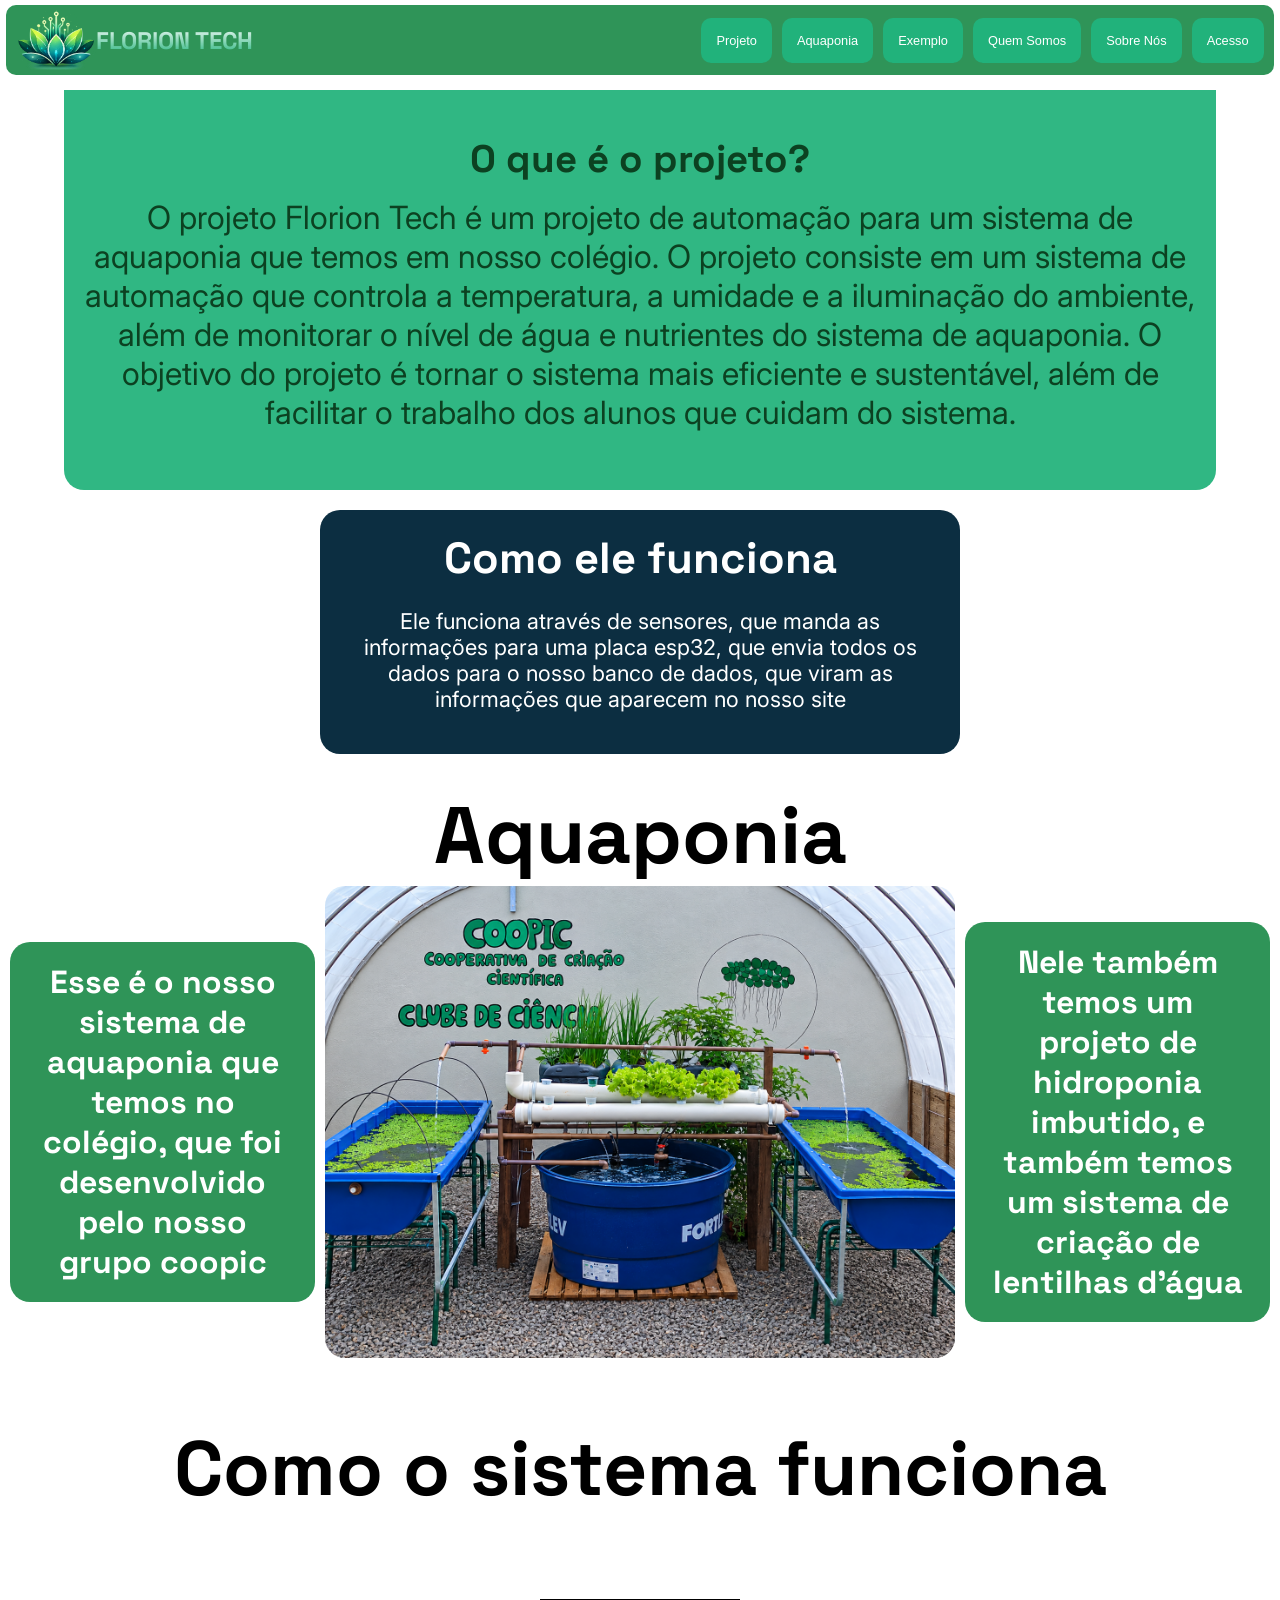
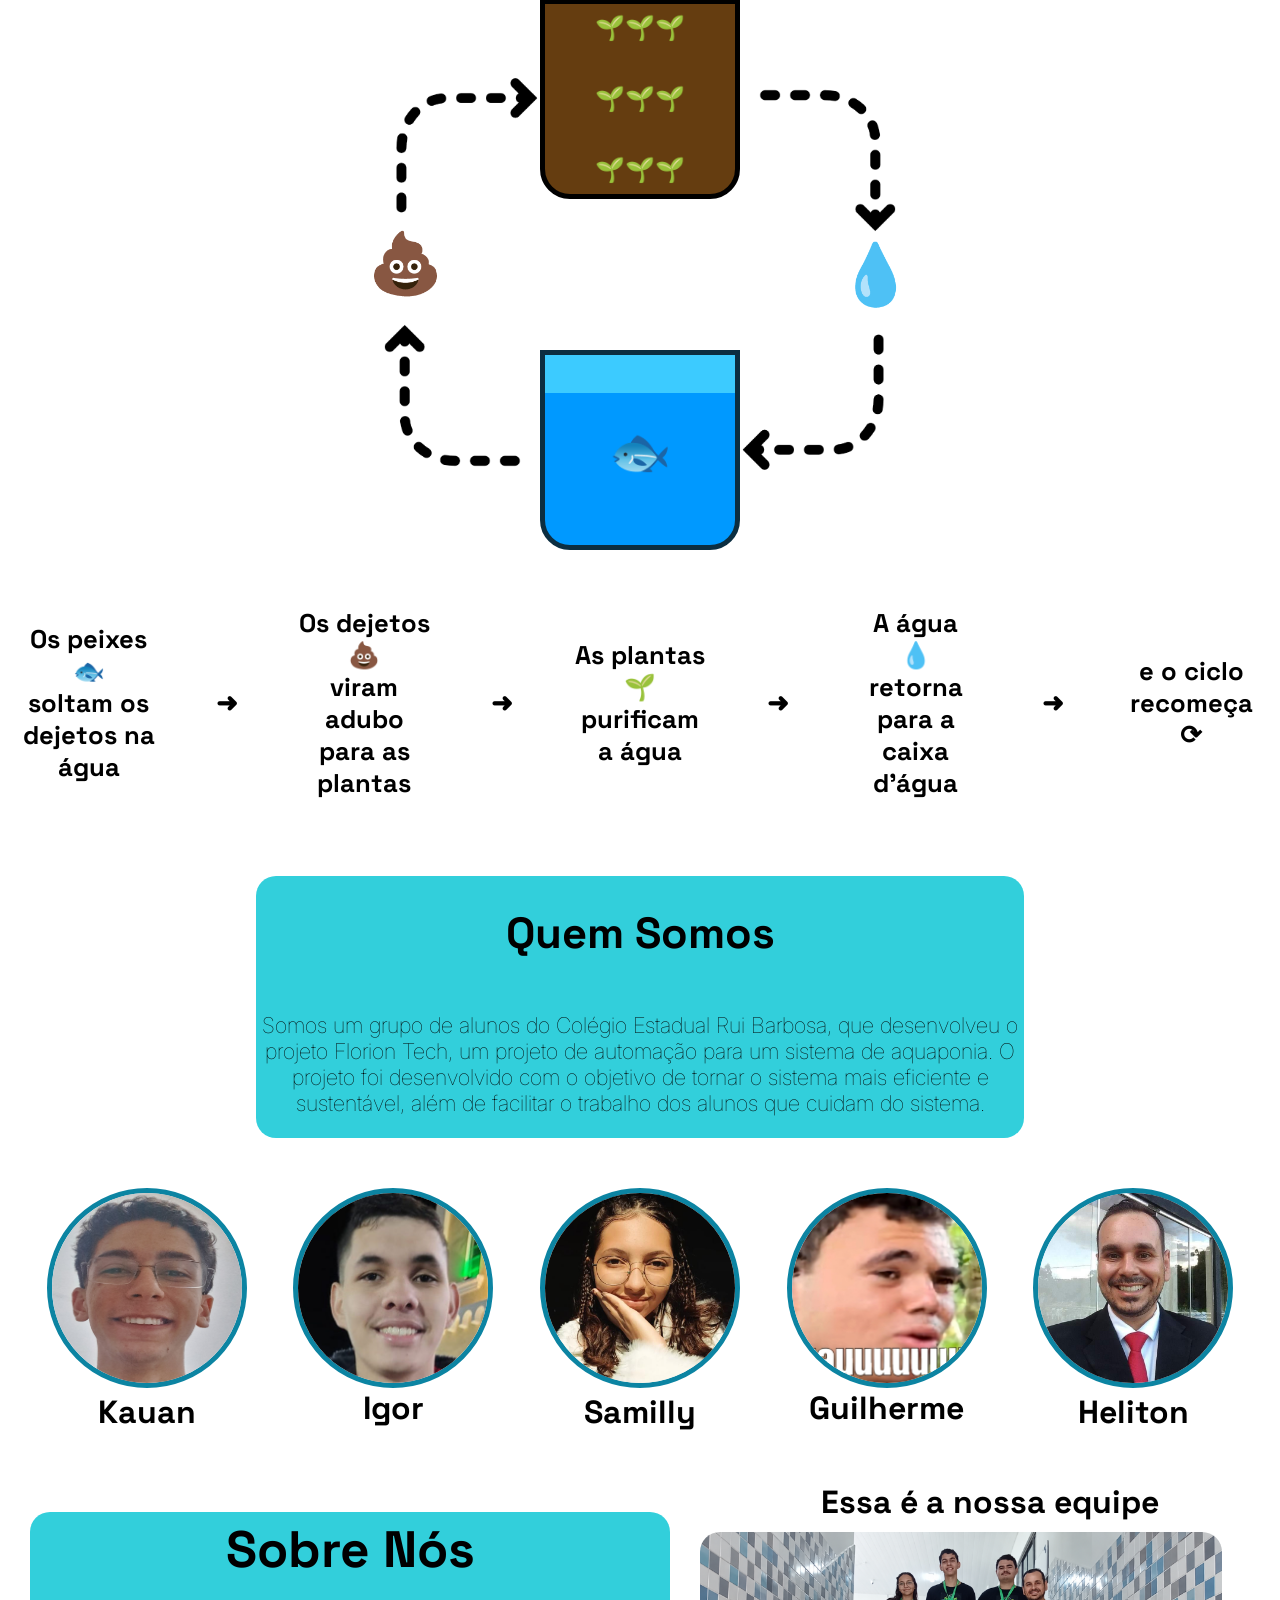
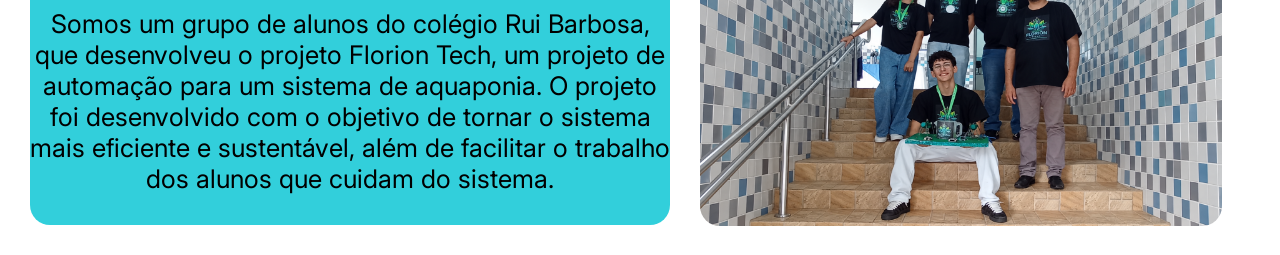
==== index.html @ f73a9b63 "EU VOU FICAR LOUCO" ====
<!DOCTYPE html>
<html lang="pt-br">

<head>
    <meta charset="UTF-8">
    <meta name="viewport" content="width=device-width, initial-scale=1">
    <title>Florion Tech</title>
    <link rel="stylesheet" href="style.css">
    <script src="script.js" defer></script>
</head>

<body>

    <nav>
        <div class="logo">
            <img src="imagens/Florion logo.png" alt="logo">
            <h1>FLORION TECH</h1>
        </div>
        <div class="buttons">
            <a href="#projeto"><button>Projeto</button></a>
            <a href="#aqua"><button>Aquaponia</button></a>
            <a href="#exemplo"><button>Exemplo</button></a>
            <a href="#quem-somos"><button>Quem Somos</button></a>
            <a href="#sobre-nos"><button>Sobre Nós</button></a>
            <a href="acesso.html"><button>Acesso</button></a>
        </div>

        <details class="menu-dropdown">
  <summary>Menu</summary>

  <div class="menu-opcoes">
    <a href="#projeto">Projeto</a>
    <a href="#aqua">Aquaponia</a>
    <a href="#exemplo">Exemplo</a>
    <a href="#quem-somos">Quem Somos</a>
    <a href="#sobre-nos">Sobre Nós</a>
    <a href="acesso.html">Acesso</a>
  </div>
</details>
    </nav>

    <main>
        <section id="projeto" class="proje">
            <div class="projeto">
                <div class="titulo">
                    <h1>O que é o projeto?</h1>
                </div>
                <p>
                    O projeto Florion Tech é um projeto de automação para um sistema de aquaponia que temos em nosso colégio. O projeto consiste em um sistema de automação que controla a temperatura, a umidade e a iluminação do ambiente, além de monitorar o nível de água e nutrientes do sistema de aquaponia. O objetivo do projeto é tornar o sistema mais eficiente e sustentável, além de facilitar o trabalho dos alunos que cuidam do sistema.
                </p>
            </div>
        </section>

        <div class="Funciona">
            <div class="func">
                <h1>Como ele funciona</h1>
                <p>Ele funciona através de sensores, que manda as informações para uma placa esp32, que envia todos os dados para o nosso banco de dados, que viram as informações que aparecem no nosso site</p>
            </div>
        </div>

        <div id="aqua">
            <div class="aquatitle">
                <h1>Aquaponia</h1>
            </div>
            <div class="aquaphoto">
                <h1>Esse é o nosso sistema de aquaponia que temos no colégio, que foi desenvolvido pelo nosso grupo coopic</h1>
                <img class="aquaponia" src="imagens/aquaponia.png" alt="">
                <h1>Nele também temos um projeto de hidroponia imbutido, e também temos um sistema de criação de lentilhas d'água</h1>
            </div>
        </div>

        <div class="how">
            <h1>Como o sistema funciona</h1>
        </div>
        <section class="exemple">
            
            <div class="seta1">
                <img class="set set1" src="imagens/set1e.png" alt="">
            </div>

            
            <div id="exemplo" class="planta">
                <h1>🌱🌱🌱</h1>
                <h1>🌱🌱🌱</h1>
                <h1>🌱🌱🌱</h1>
            </div>

            <div class="seta2">
                <img class="set set2" src="imagens/set1e.png" alt="">
            </div>
            
            <div class="item coco">💩</div>
            <div class="item">  </div>
            <div class="item agua">💧</div>

            <div class="seta2">
                <img class="set set3" src="imagens/set1e.png" alt="">
            </div>
            
                <div class="tanque">
                    <span>🐟</span>
                </div>
            
            <div class="seta2">
                <img class="set set4" src="imagens/set1e.png" alt="">
            </div>
        </section>

        <div class="description">
            <h1>Os peixes <br> 🐟<br> soltam os dejetos na água </h1>
            <h1 class="seta">➜</h1>
            <h1>Os dejetos <br> 💩 <br> viram adubo para as plantas</h1>
            <h1 class="seta">➜</h1>
            <h1>As plantas <br> 🌱 <br> purificam a água </h1>
            <h1 class="seta">➜</h1>
            <h1>A água <br> 💧 <br> retorna para a caixa d'água </h1>
            <h1 class="seta">➜</h1>
            <h1>e o ciclo recomeça ⟳</h1>
        </div>

        <div id="quem-somos">
            <div class="quem">
                <h1>Quem Somos</h1>
                <p>Somos um grupo de alunos do Colégio Estadual Rui Barbosa, que desenvolveu o projeto Florion Tech, um projeto de automação para um sistema de aquaponia. O projeto foi desenvolvido com o objetivo de tornar o sistema mais eficiente e sustentável, além de facilitar o trabalho dos alunos que cuidam do sistema.</p>
            </div>
        </div>

        
        <div class="nos">
            <div id="kauan" class="kauan">
                <img src="imagens/Kauan.jpeg" alt="Kauan">
                <h1 class="kauan">Kauan</h1>
            </div>
            <dialog id="popupkauan">
        <button id="fecharkauan" class="close" aria-label="Fechar">&times;</button>
        <img class="floatkauan" src="imagens/Kauan.jpeg" alt="Foto ampliada">
        <p>Esse é o Kauan, ele é do 3B Agro, ele ficou responsável pela pequisa, e pelo site</p>
      </dialog>

            <div id="igor" class="igor">
                <img src="imagens/igor.jpeg" alt="Igor">
                <h1>Igor</h1>
            </div>
            <dialog id="popupigor">
        <button id="fecharigor" class="close" aria-label="Fechar">&times;</button>
        <img src="imagens/igor.jpeg" alt="Foto ampliada">
        <p>Esse é o Igor, ele é do 3B Agro, ele ficou responsável pela pesquisa e pela maquete</p>
      </dialog>

            <div id="samilly" class="samilly">
            <img src="imagens/samilly.jpeg" alt="Samilly">
                <h1>Samilly</h1>
            </div>
            <dialog id="popupsamilly">
        <button id="fecharsamilly" class="close" aria-label="Fechar">&times;</button>
        <img src="imagens/samilly.jpeg" alt="Foto ampliada">
        <p>Essa é a Samilly, ela e do 2B Desenvolvimento de sistema, ela ficou responsável pelo banco de dados e pela maquete</p>
         </dialog>

            <div  id="guilherme" class="guilherme">
                <img src="imagens/guilherme.jpeg" alt="Guilherme">
                <h1>Guilherme</h1>
            </div>
            <dialog id="popupguilherme">
        <button id="fecharguilherme" class="close" aria-label="Fechar">&times;</button>
        <img src="imagens/guilherme.jpeg" alt="Foto ampliada">
        <p>Esse é o Guilherme, ele é do 3B Agro ele ficou responsável pelo banco de dados</p>
      </dialog>

            <div id="heliton" class="heliton">
                <img src="imagens/heliton.jpeg" alt="Heliton">
                <h1>Heliton</h1>
            </div>
             <dialog id="popupheliton">
        <button id="fecharheliton" class="close" aria-label="Fechar">&times;</button>
        <img src="imagens/heliton.jpeg" alt="Foto ampliada">
        <p>Esse é o Héliton, ele é o professor responsável, ele nos ajudou a desenvolvero projeto </p>
      </dialog>

        </div>

        <div id="sobre-nos">
            <div class="sobre">
                <h1>Sobre Nós</h1>
                <p>Somos um grupo de alunos do colégio Rui Barbosa, que desenvolveu o projeto Florion Tech, um projeto de automação para um sistema de aquaponia. O projeto foi desenvolvido com o objetivo de tornar o sistema mais eficiente e sustentável, além de facilitar o trabalho dos alunos que cuidam do sistema.</p>
            </div>  
            <div class="equipe">
                <h1>Essa é a nossa equipe</h1>
                <img src="imagens/equipe.png" alt="">
            </div>
        </div>
    </main>
</body>

</html>
---- style.css ----
@import url('https://fonts.googleapis.com/css2?family=Inter:wght@400;500;600;700&family=Space+Grotesk:wght@400;500;600;700&display=swap');

*{
    box-sizing: border-box;
}

html{
    scroll-behavior: smooth;
}

h1, h2, h3, h4, h5, h6 {
  font-family: 'Space Grotesk', sans-serif;
}

p{
    font-family:'Inter', sans-serif;
}

body {
    margin: 0;
    background-color: #ffffff;
    display: flex;
    justify-content: center;
    height: auto;
}

@media (max-width:2000px){
    html{
    }

    .nav{
        position: fixed;
    }

    .buttons{
        display: flex;
    }

    #dropdown{
        display: none;
    }

    body{
        width:100%;
    }

    section{
        width: 100%;
    }

    nav{
        width: 99%;
        justify-content: space-between;
    }

    .titulo h1{
        font-size: clamp(1vw, 3vw, 5vw);
        margin: 0;
    }

    .projeto{
        width: 90%;
    }

    .projeto p{
    max-width: 100%;
    font-size: 200%;
    margin: 15px;
    }

    .func{
        width: 50%;
        font-size: clamp(1vw, 1.7vw, 4vw);
    }

    .how h1{
        font-size: clamp(1vw, 6vw, 8vw);
    }

.aquaphoto {
    display: flex;
    flex-direction: row;
    flex-wrap: nowrap;
    width: calc(100% - 20px);
    gap: 10px;
    align-items: center;
}

.aquaphoto h1 {
    flex: 1 1 0;
    width: auto;
    margin: 0;
    padding: 10px;
    font-size: clamp(1vw, 2.5vw, 3vw);
    overflow-wrap: anywhere;
}

.aquaphoto img {
    flex: 0 1 50%;
    min-width: 0;
    width: 50%;
    height: auto;
}

    .exemple{
    grid-template-columns: auto auto auto;
    }

    .quem{
        width: 60%;
    }

    .sobre{
        max-width: 50%;
    }
}

.menu-dropdown {
  display: none;
  position: relative;
  margin-right: 10px;
}

.menu-dropdown summary {
  list-style: none;
  cursor: pointer;
  background:#0d5329;
  padding: 10px 15px;
  border-radius: 20px;
  color: #ffff;
  font-size: clamp(1vw, 5vw, 6vw);
  font-family: 'Space Grotesk', sans-serif;
}

.menu-dropdown summary::after{
    content: "▾";
    display: inline-block;
    margin-left: 8px;
    transition: .2s;
}

.menu-dropdown[open] summary::after{
    transform: rotate(180deg);
}

.menu-opcoes {
  position: absolute;
  top: calc(100% + 4px);
  right: 0;
  width: 160px;
  background: #1a9851;
  border-radius: 10px;
  box-shadow: 0 4px 12px #0003;
  overflow: hidden;
  z-index: 10;
}

.menu-opcoes a {
  display: block;
  padding: 12px;
  color: #ffff;
  text-decoration: none;
  border: 1px solid #0003;
  font-size: clamp(1vw, 5vw, 6vw);
}

.menu-opcoes a[open]{
    background-color: #0c4121;
}

.menu-opcoes a:hover {
  background: #136f3b;
}

@media (max-width: 475px) {
  .menu-dropdown {
    display: block;
  }
}

@media (max-width: 475px){
    html{
        width: 100%;
    }

    nav{
        width: 90%;
        justify-content: space-between;
    }

    .buttons{
        display: none;
    }

    #dropdown{
        display: block;
        padding: 10px;
        border-radius: 20px;
    }

    .titulo{
    font-size: clamp(1vw, 5vw, 5vw);
    }

    .projeto h1{
        width: 100%;
        font-size: clamp(1vw, 10vw, 10vw) ;
    }

    .projeto p{
    max-width: 100%;
    font-size: clamp(1vw, 6vw, 8vw);
    margin: 20px;
    margin-top: 20px;
    }

    .func{
    width: 70%;
    }

    .func h1{
        font-size:clamp(1vw, 7vw, 7vw) ;
    }

    .func p{
    font-size: clamp(1vw, 5vw, 8vw);
}

.aquaphoto {
    display: flex;
    flex-wrap: nowrap;
    flex-direction: column;
    align-items: center;
    gap: 10px;
    margin-top: 20px;
}

.aquaphoto img {
    flex: 0 1 60%;
    width: 90%;
    height: auto;
}

    .aquaphoto h1{
        margin: 10px;
        font-size: clamp(.85vw, 4vw, 4vw) ;
    }

    .how{
    font-size: clamp(1vw, 6vw, 6vw);
    }

    .exemple{
        display: grid;
    }

    .description h1{
        font-size: clamp(1vw, 3vw, 6vw) ;
    }

    .quem{
        width: 80%;
    }

    .quem h1{
    font-size: clamp(1vw, 9vw, 10vw);
    margin: 0;
}

    .quem p{
    font-size: clamp(1vw, 6vw, 6vw);
    margin: 10px;
    }

    .sobre{
        max-width: none;
    }

    .sobre h1{
        font-size: clamp(1vw, 8vw, 8vw);
    }

    .sobre p{
    font-size: clamp(1vw, 6vw, 6vw);
    margin: 10px;

    }

    #sobre-nos{
        flex-wrap: wrap;
    }

    .equipe{
        display: flex;
        flex-direction: column;
        align-items: center;
    }

    .equipe h1{
        font-size: clamp(1vw, 9vw, 10vw) ;
    }

}

nav {
    display: flex;
    align-items: center;
    background-color: #0f833edc;
    position: fixed;
    height: 70px;
    margin-top: 5px;
    border-radius: 10px;
    z-index: 2;
}

.logo {
    margin: 10px;
    display: flex;
    align-items: center;
}

.logo h1 {
    background: linear-gradient(to bottom, #ffffff, #1cbd87bb);
    -webkit-background-clip: text;
    background-clip: text;
    -webkit-text-fill-color: transparent;
    color: transparent;
    font-size: auto;
}

.logo img {
    width: 80px;
    height: 60px;
}

.buttons button {
    transition: .2s;
    background-color: #1cbd87bb;
    border: 0;
    border-radius: 10px;
    color: white;
    font-size: clamp(.80rem, .1vw, 2.5vw);
    padding: 15px;
    margin-right: 10px;
    font-family: sans-serif;
    flex-wrap: nowrap;
    min-width: 50px;
    max-width: 130px;
    flex: 1;
    width: auto;
    height: auto;
}

.buttons button:hover{
    transition: .2s;
    background-color: #157c59bb;
}

main {
    width: 100%;
    height: auto;
    display: flex;
    justify-content: center;
    flex-direction: column;
    border: 0;
    margin: 0;
}
.proje {
    display: flex;
    justify-content: center;
}

.titulo {
    text-align: center;
    color: #0c4121;
    margin: 0;
    min-width: 80%;
    max-width: 100%;
    font-family: 'Space Grotesk', sans-serif;
}

.titulo h1{
    margin: 0;
}

.projeto {
    margin-top: 90px;
    width: 90%;
    height: 400px;
    background-color: #14ad72e0;
    border-radius: 0 0 20px 20px;
    display: flex;
    justify-content: center;
    flex-direction: column;
}

.projeto p {
    display: flex;
    justify-content: center;
    text-align: center;
    width: auto;
    color: #0c4121;
    font-family: 'Inter', sans-serif;
}

.Funciona{
    width: 100%;
    height: auto;
    margin: 0;
    display: flex;
    justify-content: center;
    margin-top: 20px;
}

.func{
    display: flex;
    align-items: center;
    flex-direction: column;
    color: #ffff;
    background-color: #0c2e41;
    border-radius: 20px;
    text-align: center;
    padding: 20px;
    margin: 0;
}

.func h1{
    margin: 0;
}



#aqua{
    margin-top: 30px;
    width: 100%;
    height: auto;
    display: flex;
    align-items: center;
    flex-direction: column;
}

.aquatitle{
    font-size: clamp(1rem, 2.5rem, 3.5rem);
    display: flex;
    align-items: center;
    font-family: 'Space Grotesk', sans-serif;
    margin: 0;
}

.aquatitle h1{
    margin: 0;
}

.aquaphoto img{
    border-radius: 20px;
}

.aquaphoto h1{
    text-align: center;
    background-color: #0f833edc;
    padding: 20px;
    border-radius: 20px;
    color: #ffff;
}

.how{
    text-align: center;
    margin: 10px;
    font-family: 'MinhaFonte';
}

.exemple{
    width: 100%;
    height: auto;
    display: grid;
    justify-content: center;
}

.exemple *{
    margin: 20px;
}

.item{
    font-size:60px;
    text-align: center;
    color: #ffff;
}

.coco{
    transform: translateY(-15%);
}

.set{
    width: 150px;
}

.set1{
    transform: rotate(0deg) translate(40%,40%);
}
.set2{
    transform: rotate(90deg ) translate(45%, 35%);
}
.set3{
    transform: rotate(270deg) translate(30%, 35%);
}
.set4{
    transform: rotate(180deg) translate(40%, 30%);
}

.planta{
    width: 200px;
    height: 200px;
    border: 5px solid black;
    background-color: rgb(101, 61, 16);
    border-radius:0 0 30px 30px;
    display: flex;
    justify-content: center;
    align-items: center;
    flex-direction: column;
    margin-top: 20px;
}

.tanque{
    width: 200px;
    height: 200px;
    margin-top: 20px;
    border: 5px solid #0c2e41;
    background-color: rgb(0, 153, 255);
    border-radius:0 0 30px 30px;
    display: flex;
    flex-direction: column;
}

.tanque::before{
    content: "";
    height: 20%;
    background-color: rgb(60, 203, 255);
}

.tanque span{
    font-size: 50px;
    display: flex;
    justify-content: center;
    align-items: center;
    margin-top: 30px;
}

.description{
    display: flex;
    justify-content: space-evenly;
    text-align: center;
    align-items: center;
    font-size:clamp(1vw, 1vw, 3vw);
    margin-top: 20px;
    margin: 20px;
}

.description span{

}

.description h1{
    width: 12%;
}

.seta{
    margin: 0;
}

#quem-somos{
    width: 100%;
    height: auto;
    display: flex;
    justify-content: center;
    align-items: center;
    margin-top: 20px;
}

.quem{
    height: auto;
    display: flex;
    margin:20px;
    justify-content: center;
    align-items: center;
    text-align: center;
    flex-direction: column;
    background-color: #16c9d6e0;
    border-radius: 20px;
    font-size: clamp(.85rem, 1.7vw, 2.5vw);
    margin-bottom: 50px;
}

.quem h1{
  font-family: 'Space Grotesk', sans-serif;
}

@import url('https://fonts.googleapis.com/css2?family=Sour+Gummy:ital,wght@0,100..900;1,100..900&display=swap');

.quem p{
    font-family: 'Inter', sans-serif;
    font-weight: 100;
}

.nos{
    display: flex;
    justify-content: space-evenly;
    text-align: center;
    margin: 0;
    flex-wrap: wrap;
}

.kauan img{
    transition: .2s;
    width: 200px;
    height: 200px;
    border-radius: 50%;
    cursor: pointer;
    border: 5px solid #0c84a2;
}


.samilly img{
    transition: .2s;
    width: 200px;
    height: 200px;
    border-radius: 50%;
    cursor: pointer;
    border: 5px solid #0c84a2;

}


.heliton img{
    transition: .2s;
    width: 200px;
    height: 200px;
    border-radius: 50%;
    cursor: pointer;
    border: 5px solid #0c84a2;
}


.igor img{
    transition: .2s;
    background-color: #0c4121;
    width: 200px;
    height: 200px;
    border-radius: 50%;
    display: flex;
    justify-content: center;
    align-items: center;
    color:#ffff;
    border: 5px solid #0c84a2;
    object-fit: cover;
    cursor: pointer;
}


.guilherme img{
    transition: .2s;
    background-color: #0c4121;
    width: 200px;
    height: 200px;
    border-radius: 50%;
    display: flex;
    justify-content: center;
    align-items: center;
    color:#ffff;
    border: 5px solid #0c84a2;
    cursor: pointer;
}

.foto {
  width: 250px;
  max-width: 80vw;
  cursor: pointer;
  border-radius: 12px;
}

dialog::backdrop {
  background: rgba(0, 0, 0, 0.55);
  backdrop-filter: blur(6px);
}

dialog img {
  width: 100%;
  max-height: 60vh;
  object-fit: contain;
  border-radius: 10px;
}

dialog p {
  font-size: 18px;
}

dialog {
  width: min(400px, 85vw);
  padding: 20px;
  border: none;
  border-radius: 16px;
  text-align: center;
  box-shadow: 0 10px 30px rgba(0, 0, 0, 0.3);
}

.close {
  float: right;
  border: none;
  background: none;
  font-size: 26px;
  cursor: pointer;
}

.nos h1{
    margin: 0;
}

#sobre-nos{
    width: 100%;
    height: auto;
    display: flex;
    justify-content: space-evenly; 
    margin-top: 50px;
}

.sobre{
    display: flex;
    justify-content: center;
    align-items: center;
    flex-direction: column;
    background-color: #16c9d6e0;
    width: auto;
    height: auto;
    border-radius: 20px;
    font-size: clamp(.85rem, 2vw, 2.5vw);
    text-align: center;
    margin: 30px;
}

.sobre h1{
    margin: 0;
}

.equipe{    margin-bottom: 25px;
}

.equipe h1{
    text-align: center;
    margin: 0;
    margin-bottom: 10px;
}

.equipe img{
    width: auto;
    min-width: 40%;
    max-width: 90%;
    border-radius: 20px;
}

html,
body {
    width: 100%;
}

main {
    min-width: 0;
}

@media (max-width: 768px) {
    .buttons {
        display: none;
    }

    .menu-dropdown {
        display: block;
        flex-shrink: 0;
    }

    nav {
        width: calc(100% - 20px);
    }

    .logo {
        min-width: 0;
        margin: 5px;
    }

    .logo img {
        width: 50px;
        height: auto;
    }

    .logo h1 {
        font-size: clamp(14px, 4vw, 22px);
    }

    .menu-dropdown summary,
    .menu-opcoes a {
        font-size: 16px;
    }

    .projeto {
        height: auto;
        padding: 20px 10px;
    }

    .aquaphoto h1 {
        width: 100%;
        margin: 0;
    }

    .exemple {
        grid-template-columns: repeat(3, minmax(0, 1fr));
        align-items: center;
        justify-items: center;
        padding: 10px;
        gap: 8px;
    }

    .exemple * {
        margin: 0;
        min-width: 0;
    }

    .exemple > div {
        max-width: 100%;
    }

    .planta,
    .tanque {
        width: 100%;
        height: auto;
        aspect-ratio: 1;
    }

    .planta h1 {
        font-size: clamp(14px, 4vw, 24px);
    }

    .tanque span,
    .item {
        font-size: clamp(28px, 8vw, 50px);
    }

    .set {
        display: block;
        width: 100%;
        max-width: 80px;
        height: auto;
    }

    #sobre-nos {
        flex-direction: column;
        align-items: center;
    }

    .sobre {
        width: calc(100% - 40px);
        max-width: none;
        margin: 20px;
    }


    .equipe {
        width: 100%;
        min-width: 0;
        text-align: center;
    }

    .equipe img {
        width: 90%;
        min-width: 0;
        max-width: 600px;
        height: auto;
    }
}
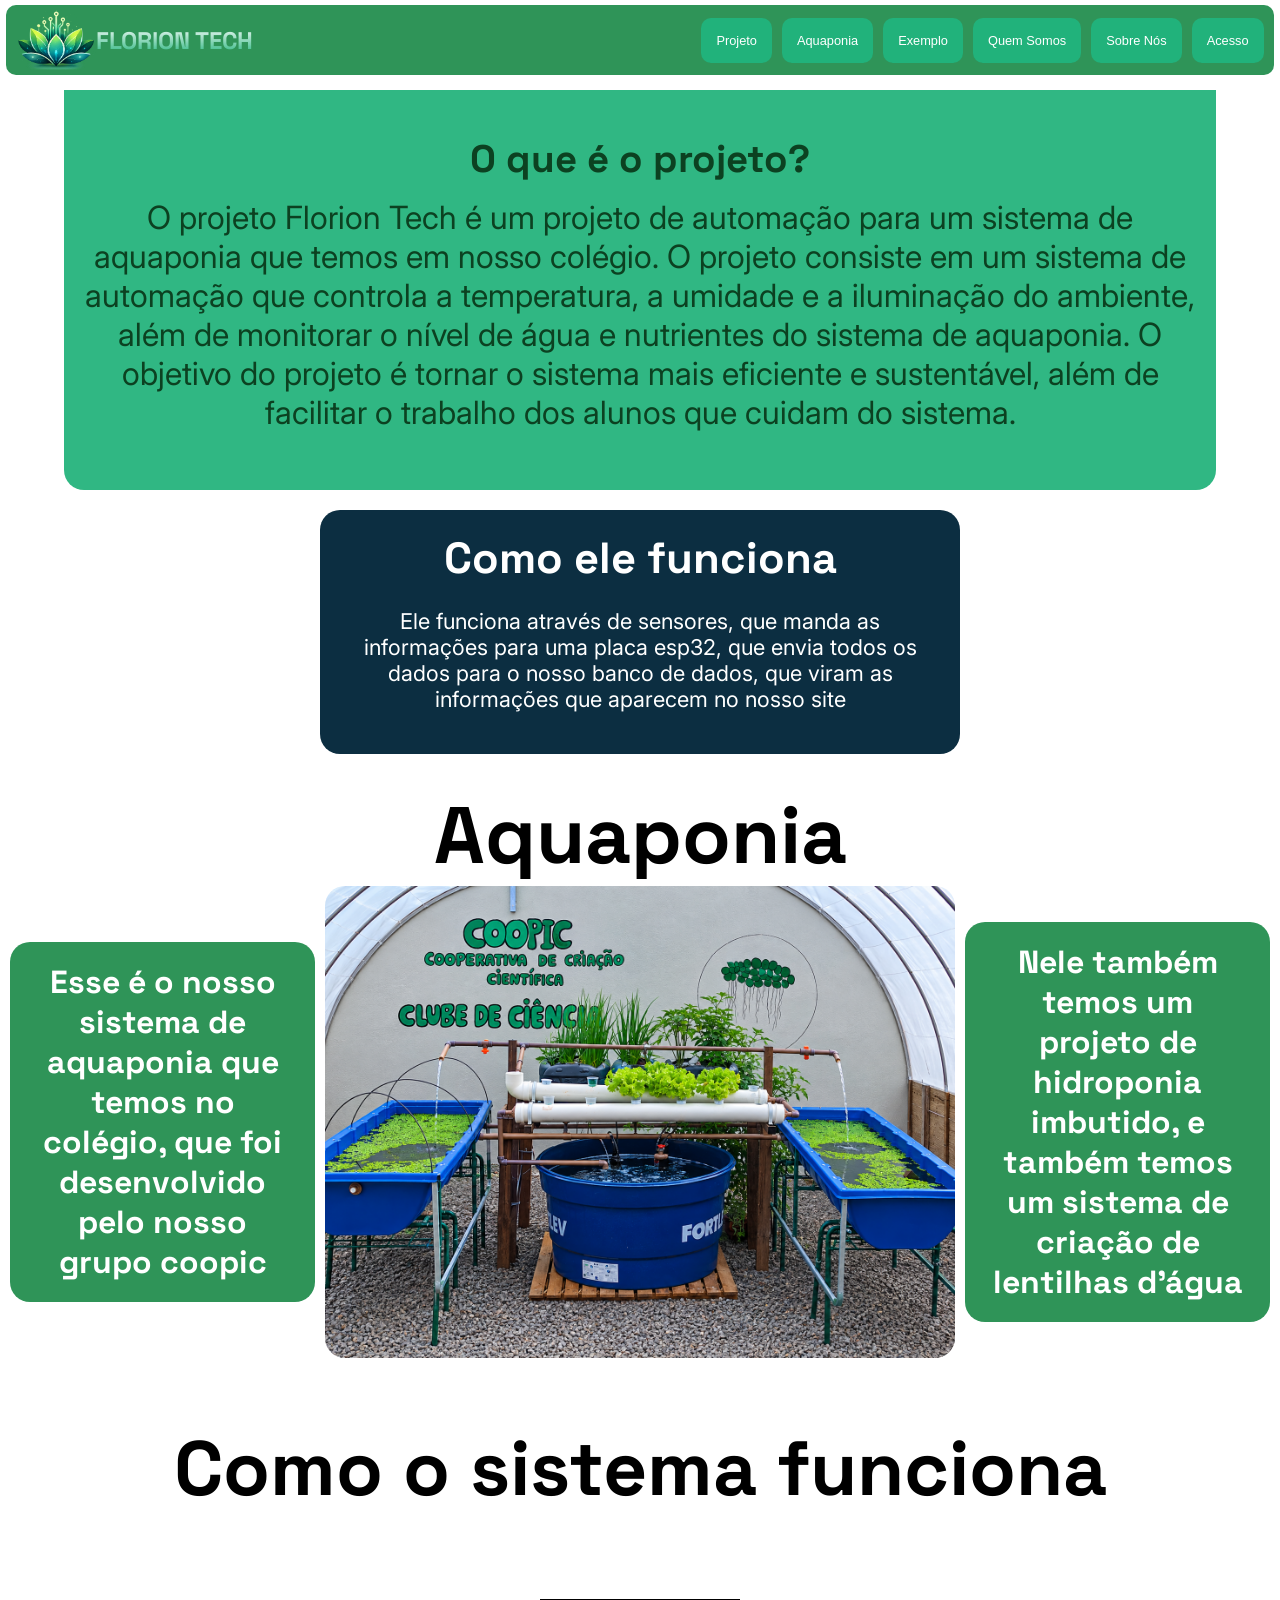
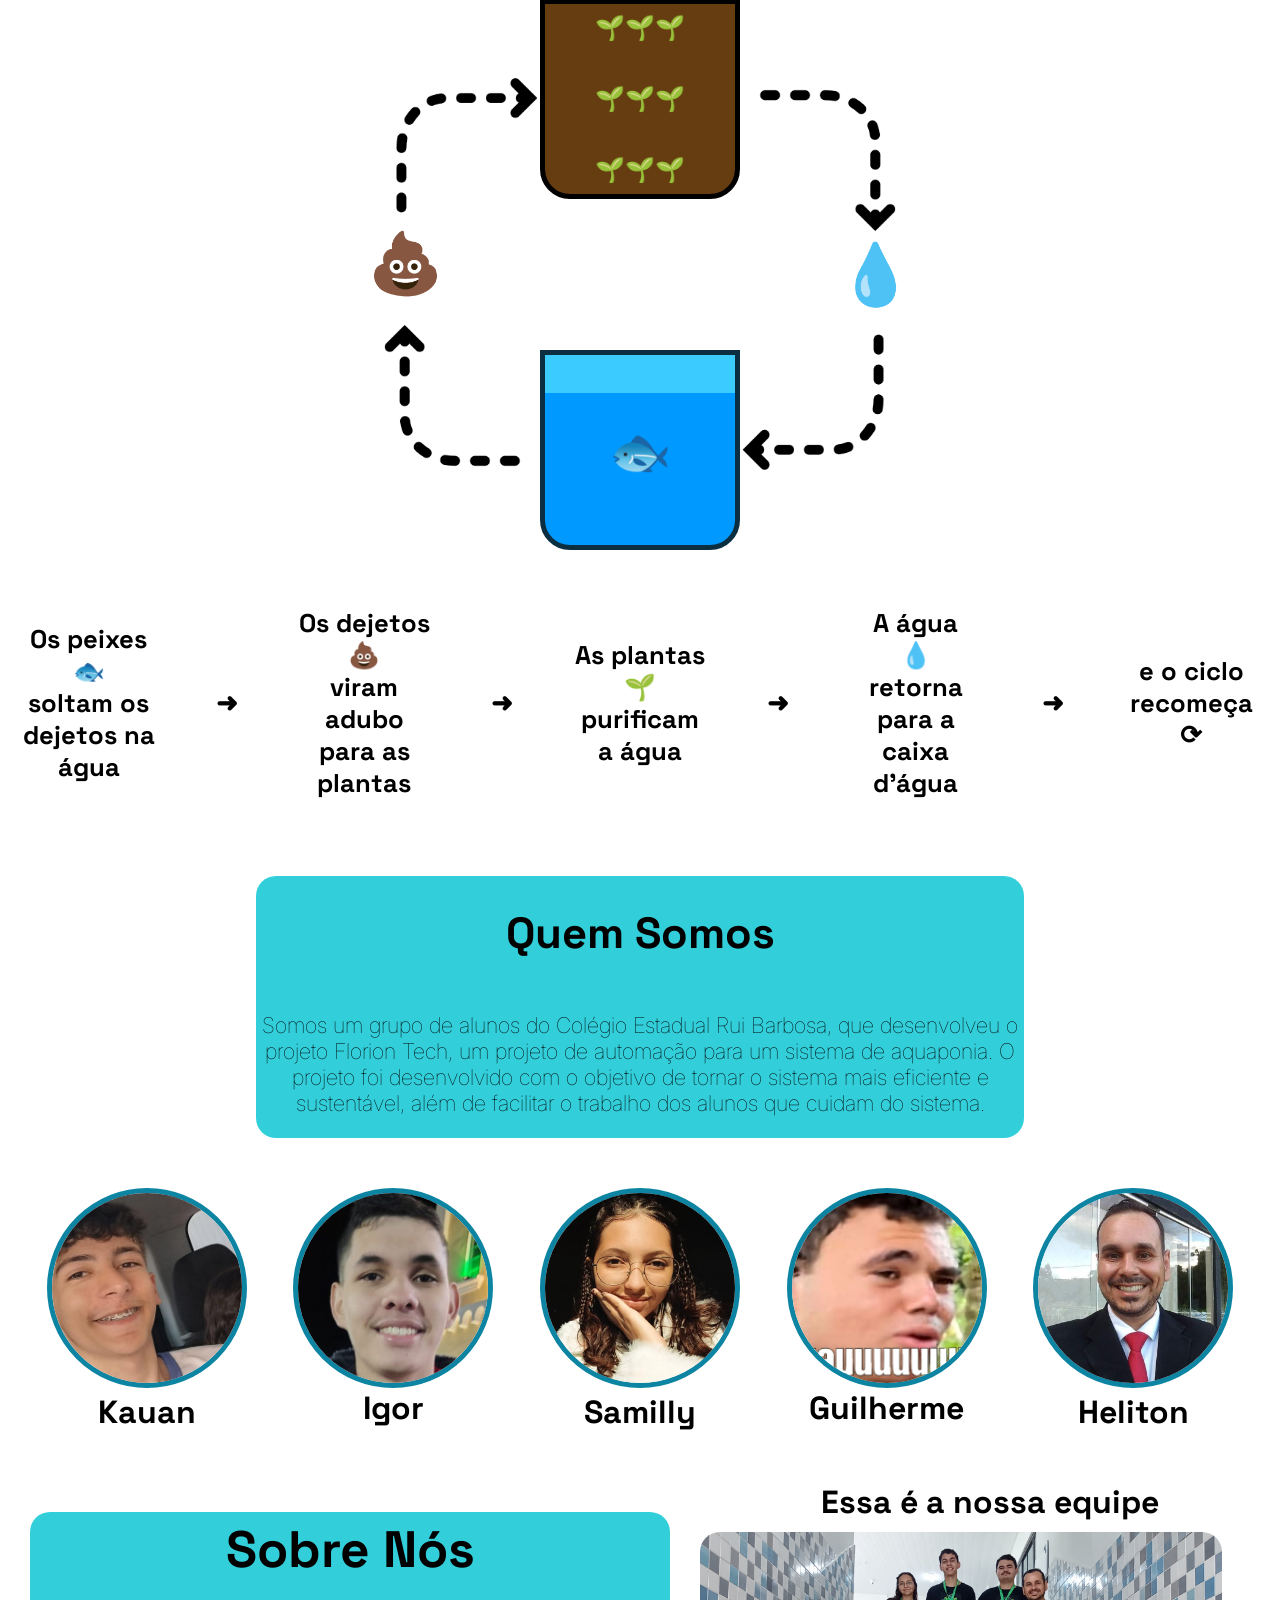
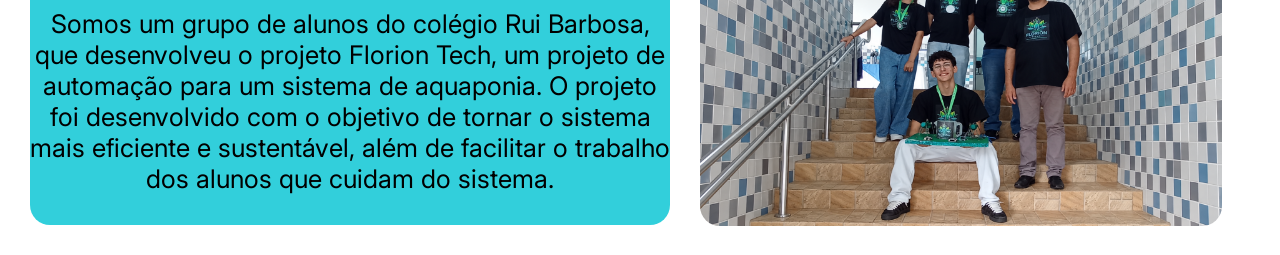
==== commit 97c56720: "erro 404" ====
--- a/index.html
+++ b/index.html
@@ -1,195 +1,195 @@
-<!DOCTYPE html>
-<html lang="pt-br">
-
-<head>
-    <meta charset="UTF-8">
-    <meta name="viewport" content="width=device-width, initial-scale=1">
-    <title>Florion Tech</title>
-    <link rel="stylesheet" href="style.css">
-    <script src="script.js" defer></script>
-</head>
-
-<body>
-
-    <nav>
-        <div class="logo">
-            <img src="imagens/Florion logo.png" alt="logo">
-            <h1>FLORION TECH</h1>
-        </div>
-        <div class="buttons">
-            <a href="#projeto"><button>Projeto</button></a>
-            <a href="#aqua"><button>Aquaponia</button></a>
-            <a href="#exemplo"><button>Exemplo</button></a>
-            <a href="#quem-somos"><button>Quem Somos</button></a>
-            <a href="#sobre-nos"><button>Sobre Nós</button></a>
-            <a href="acesso.html"><button>Acesso</button></a>
-        </div>
-
-        <details class="menu-dropdown">
-  <summary>Menu</summary>
-
-  <div class="menu-opcoes">
-    <a href="#projeto">Projeto</a>
-    <a href="#aqua">Aquaponia</a>
-    <a href="#exemplo">Exemplo</a>
-    <a href="#quem-somos">Quem Somos</a>
-    <a href="#sobre-nos">Sobre Nós</a>
-    <a href="acesso.html">Acesso</a>
-  </div>
-</details>
-    </nav>
-
-    <main>
-        <section id="projeto" class="proje">
-            <div class="projeto">
-                <div class="titulo">
-                    <h1>O que é o projeto?</h1>
-                </div>
-                <p>
-                    O projeto Florion Tech é um projeto de automação para um sistema de aquaponia que temos em nosso colégio. O projeto consiste em um sistema de automação que controla a temperatura, a umidade e a iluminação do ambiente, além de monitorar o nível de água e nutrientes do sistema de aquaponia. O objetivo do projeto é tornar o sistema mais eficiente e sustentável, além de facilitar o trabalho dos alunos que cuidam do sistema.
-                </p>
-            </div>
-        </section>
-
-        <div class="Funciona">
-            <div class="func">
-                <h1>Como ele funciona</h1>
-                <p>Ele funciona através de sensores, que manda as informações para uma placa esp32, que envia todos os dados para o nosso banco de dados, que viram as informações que aparecem no nosso site</p>
-            </div>
-        </div>
-
-        <div id="aqua">
-            <div class="aquatitle">
-                <h1>Aquaponia</h1>
-            </div>
-            <div class="aquaphoto">
-                <h1>Esse é o nosso sistema de aquaponia que temos no colégio, que foi desenvolvido pelo nosso grupo coopic</h1>
-                <img class="aquaponia" src="imagens/aquaponia.png" alt="">
-                <h1>Nele também temos um projeto de hidroponia imbutido, e também temos um sistema de criação de lentilhas d'água</h1>
-            </div>
-        </div>
-
-        <div class="how">
-            <h1>Como o sistema funciona</h1>
-        </div>
-        <section class="exemple">
-            
-            <div class="seta1">
-                <img class="set set1" src="imagens/set1e.png" alt="">
-            </div>
-
-            
-            <div id="exemplo" class="planta">
-                <h1>🌱🌱🌱</h1>
-                <h1>🌱🌱🌱</h1>
-                <h1>🌱🌱🌱</h1>
-            </div>
-
-            <div class="seta2">
-                <img class="set set2" src="imagens/set1e.png" alt="">
-            </div>
-            
-            <div class="item coco">💩</div>
-            <div class="item">  </div>
-            <div class="item agua">💧</div>
-
-            <div class="seta2">
-                <img class="set set3" src="imagens/set1e.png" alt="">
-            </div>
-            
-                <div class="tanque">
-                    <span>🐟</span>
-                </div>
-            
-            <div class="seta2">
-                <img class="set set4" src="imagens/set1e.png" alt="">
-            </div>
-        </section>
-
-        <div class="description">
-            <h1>Os peixes <br> 🐟<br> soltam os dejetos na água </h1>
-            <h1 class="seta">➜</h1>
-            <h1>Os dejetos <br> 💩 <br> viram adubo para as plantas</h1>
-            <h1 class="seta">➜</h1>
-            <h1>As plantas <br> 🌱 <br> purificam a água </h1>
-            <h1 class="seta">➜</h1>
-            <h1>A água <br> 💧 <br> retorna para a caixa d'água </h1>
-            <h1 class="seta">➜</h1>
-            <h1>e o ciclo recomeça ⟳</h1>
-        </div>
-
-        <div id="quem-somos">
-            <div class="quem">
-                <h1>Quem Somos</h1>
-                <p>Somos um grupo de alunos do Colégio Estadual Rui Barbosa, que desenvolveu o projeto Florion Tech, um projeto de automação para um sistema de aquaponia. O projeto foi desenvolvido com o objetivo de tornar o sistema mais eficiente e sustentável, além de facilitar o trabalho dos alunos que cuidam do sistema.</p>
-            </div>
-        </div>
-
-        
-        <div class="nos">
-            <div id="kauan" class="kauan">
-                <img src="imagens/Kauan.jpeg" alt="Kauan">
-                <h1 class="kauan">Kauan</h1>
-            </div>
-            <dialog id="popupkauan">
-        <button id="fecharkauan" class="close" aria-label="Fechar">&times;</button>
-        <img class="floatkauan" src="imagens/Kauan.jpeg" alt="Foto ampliada">
-        <p>Esse é o Kauan, ele é do 3B Agro, ele ficou responsável pela pequisa, e pelo site</p>
-      </dialog>
-
-            <div id="igor" class="igor">
-                <img src="imagens/igor.jpeg" alt="Igor">
-                <h1>Igor</h1>
-            </div>
-            <dialog id="popupigor">
-        <button id="fecharigor" class="close" aria-label="Fechar">&times;</button>
-        <img src="imagens/igor.jpeg" alt="Foto ampliada">
-        <p>Esse é o Igor, ele é do 3B Agro, ele ficou responsável pela pesquisa e pela maquete</p>
-      </dialog>
-
-            <div id="samilly" class="samilly">
-            <img src="imagens/samilly.jpeg" alt="Samilly">
-                <h1>Samilly</h1>
-            </div>
-            <dialog id="popupsamilly">
-        <button id="fecharsamilly" class="close" aria-label="Fechar">&times;</button>
-        <img src="imagens/samilly.jpeg" alt="Foto ampliada">
-        <p>Essa é a Samilly, ela e do 2B Desenvolvimento de sistema, ela ficou responsável pelo banco de dados e pela maquete</p>
-         </dialog>
-
-            <div  id="guilherme" class="guilherme">
-                <img src="imagens/guilherme.jpeg" alt="Guilherme">
-                <h1>Guilherme</h1>
-            </div>
-            <dialog id="popupguilherme">
-        <button id="fecharguilherme" class="close" aria-label="Fechar">&times;</button>
-        <img src="imagens/guilherme.jpeg" alt="Foto ampliada">
-        <p>Esse é o Guilherme, ele é do 3B Agro ele ficou responsável pelo banco de dados</p>
-      </dialog>
-
-            <div id="heliton" class="heliton">
-                <img src="imagens/heliton.jpeg" alt="Heliton">
-                <h1>Heliton</h1>
-            </div>
-             <dialog id="popupheliton">
-        <button id="fecharheliton" class="close" aria-label="Fechar">&times;</button>
-        <img src="imagens/heliton.jpeg" alt="Foto ampliada">
-        <p>Esse é o Héliton, ele é o professor responsável, ele nos ajudou a desenvolvero projeto </p>
-      </dialog>
-
-        </div>
-
-        <div id="sobre-nos">
-            <div class="sobre">
-                <h1>Sobre Nós</h1>
-                <p>Somos um grupo de alunos do colégio Rui Barbosa, que desenvolveu o projeto Florion Tech, um projeto de automação para um sistema de aquaponia. O projeto foi desenvolvido com o objetivo de tornar o sistema mais eficiente e sustentável, além de facilitar o trabalho dos alunos que cuidam do sistema.</p>
-            </div>  
-            <div class="equipe">
-                <h1>Essa é a nossa equipe</h1>
-                <img src="imagens/equipe.png" alt="">
-            </div>
-        </div>
-    </main>
-</body>
-
+<!DOCTYPE html>
+<html lang="pt-br">
+
+<head>
+    <meta charset="UTF-8">
+    <meta name="viewport" content="width=device-width, initial-scale=1">
+    <title>Florion Tech</title>
+    <link rel="stylesheet" href="projeto.css">
+    <script src="projeto.js" defer></script>
+</head>
+
+<body>
+
+    <nav>
+        <div class="logo">
+            <img src="imagens/Florion logo.png" alt="logo">
+            <h1>FLORION TECH</h1>
+        </div>
+        <div class="buttons">
+            <a href="#projeto"><button>Projeto</button></a>
+            <a href="#aqua"><button>Aquaponia</button></a>
+            <a href="#exemplo"><button>Exemplo</button></a>
+            <a href="#quem-somos"><button>Quem Somos</button></a>
+            <a href="#sobre-nos"><button>Sobre Nós</button></a>
+            <a href="Login.html"><button>Acesso</button></a>
+        </div>
+
+        <details class="menu-dropdown">
+  <summary>Menu</summary>
+
+  <div class="menu-opcoes">
+    <a href="#projeto">Projeto</a>
+    <a href="#aqua">Aquaponia</a>
+    <a href="#exemplo">Exemplo</a>
+    <a href="#quem-somos">Quem Somos</a>
+    <a href="#sobre-nos">Sobre Nós</a>
+    <a href="acesso.html">Acesso</a>
+  </div>
+</details>
+    </nav>
+
+    <main>
+        <section id="projeto" class="proje">
+            <div class="projeto">
+                <div class="titulo">
+                    <h1>O que é o projeto?</h1>
+                </div>
+                <p>
+                    O projeto Florion Tech é um projeto de automação para um sistema de aquaponia que temos em nosso colégio. O projeto consiste em um sistema de automação que controla a temperatura, a umidade e a iluminação do ambiente, além de monitorar o nível de água e nutrientes do sistema de aquaponia. O objetivo do projeto é tornar o sistema mais eficiente e sustentável, além de facilitar o trabalho dos alunos que cuidam do sistema.
+                </p>
+            </div>
+        </section>
+
+        <div class="Funciona">
+            <div class="func">
+                <h1>Como ele funciona</h1>
+                <p>Ele funciona através de sensores, que manda as informações para uma placa esp32, que envia todos os dados para o nosso banco de dados, que viram as informações que aparecem no nosso site</p>
+            </div>
+        </div>
+
+        <div id="aqua">
+            <div class="aquatitle">
+                <h1>Aquaponia</h1>
+            </div>
+            <div class="aquaphoto">
+                <h1>Esse é o nosso sistema de aquaponia que temos no colégio, que foi desenvolvido pelo nosso grupo coopic</h1>
+                <img class="aquaponia" src="imagens/aquaponia.png" alt="">
+                <h1>Nele também temos um projeto de hidroponia imbutido, e também temos um sistema de criação de lentilhas d'água</h1>
+            </div>
+        </div>
+
+        <div class="how">
+            <h1>Como o sistema funciona</h1>
+        </div>
+        <section class="exemple">
+            
+            <div class="seta1">
+                <img class="set set1" src="imagens/set1e.png" alt="">
+            </div>
+
+            
+            <div id="exemplo" class="planta">
+                <h1>🌱🌱🌱</h1>
+                <h1>🌱🌱🌱</h1>
+                <h1>🌱🌱🌱</h1>
+            </div>
+
+            <div class="seta2">
+                <img class="set set2" src="imagens/set1e.png" alt="">
+            </div>
+            
+            <div class="item coco">💩</div>
+            <div class="item">  </div>
+            <div class="item agua">💧</div>
+
+            <div class="seta2">
+                <img class="set set3" src="imagens/set1e.png" alt="">
+            </div>
+            
+                <div class="tanque">
+                    <span>🐟</span>
+                </div>
+            
+            <div class="seta2">
+                <img class="set set4" src="imagens/set1e.png" alt="">
+            </div>
+        </section>
+
+        <div class="description">
+            <h1>Os peixes <br> 🐟<br> soltam os dejetos na água </h1>
+            <h1 class="seta">➜</h1>
+            <h1>Os dejetos <br> 💩 <br> viram adubo para as plantas</h1>
+            <h1 class="seta">➜</h1>
+            <h1>As plantas <br> 🌱 <br> purificam a água </h1>
+            <h1 class="seta">➜</h1>
+            <h1>A água <br> 💧 <br> retorna para a caixa d'água </h1>
+            <h1 class="seta">➜</h1>
+            <h1>e o ciclo recomeça ⟳</h1>
+        </div>
+
+        <div id="quem-somos">
+            <div class="quem">
+                <h1>Quem Somos</h1>
+                <p>Somos um grupo de alunos do Colégio Estadual Rui Barbosa, que desenvolveu o projeto Florion Tech, um projeto de automação para um sistema de aquaponia. O projeto foi desenvolvido com o objetivo de tornar o sistema mais eficiente e sustentável, além de facilitar o trabalho dos alunos que cuidam do sistema.</p>
+            </div>
+        </div>
+
+        
+        <div class="nos">
+            <div id="kauan" class="kauan">
+                <img src="imagens/Kauan.jpeg" alt="Kauan">
+                <h1 class="kauan">Kauan</h1>
+            </div>
+            <dialog id="popupkauan">
+        <button id="fecharkauan" class="close" aria-label="Fechar">&times;</button>
+        <img class="floatkauan" src="imagens/Kauan.jpeg" alt="Foto ampliada">
+        <p>Esse é o Kauan, ele é do 3B Agro, ele ficou responsável pela pequisa, e pelo site</p>
+      </dialog>
+
+            <div id="igor" class="igor">
+                <img src="imagens/igor.jpeg" alt="Igor">
+                <h1>Igor</h1>
+            </div>
+            <dialog id="popupigor">
+        <button id="fecharigor" class="close" aria-label="Fechar">&times;</button>
+        <img src="imagens/igor.jpeg" alt="Foto ampliada">
+        <p>Esse é o Igor, ele é do 3B Agro, ele ficou responsável pela pesquisa e pela maquete</p>
+      </dialog>
+
+            <div id="samilly" class="samilly">
+            <img src="imagens/samilly.jpeg" alt="Samilly">
+                <h1>Samilly</h1>
+            </div>
+            <dialog id="popupsamilly">
+        <button id="fecharsamilly" class="close" aria-label="Fechar">&times;</button>
+        <img src="imagens/samilly.jpeg" alt="Foto ampliada">
+        <p>Essa é a Samilly, ela e do 2B Desenvolvimento de sistema, ela ficou responsável pelo banco de dados e pela maquete</p>
+         </dialog>
+
+            <div  id="guilherme" class="guilherme">
+                <img src="imagens/guilherme.jpeg" alt="Guilherme">
+                <h1>Guilherme</h1>
+            </div>
+            <dialog id="popupguilherme">
+        <button id="fecharguilherme" class="close" aria-label="Fechar">&times;</button>
+        <img src="imagens/guilherme.jpeg" alt="Foto ampliada">
+        <p>Esse é o Guilherme, ele é do 3B Agro ele ficou responsável pelo banco de dados</p>
+      </dialog>
+
+            <div id="heliton" class="heliton">
+                <img src="imagens/heliton.jpeg" alt="Heliton">
+                <h1>Heliton</h1>
+            </div>
+             <dialog id="popupheliton">
+        <button id="fecharheliton" class="close" aria-label="Fechar">&times;</button>
+        <img src="imagens/heliton.jpeg" alt="Foto ampliada">
+        <p>Esse é o Héliton, ele é o professor responsável, ele nos ajudou a desenvolvero projeto </p>
+      </dialog>
+
+        </div>
+
+        <div id="sobre-nos">
+            <div class="sobre">
+                <h1>Sobre Nós</h1>
+                <p>Somos um grupo de alunos do colégio Rui Barbosa, que desenvolveu o projeto Florion Tech, um projeto de automação para um sistema de aquaponia. O projeto foi desenvolvido com o objetivo de tornar o sistema mais eficiente e sustentável, além de facilitar o trabalho dos alunos que cuidam do sistema.</p>
+            </div>  
+            <div class="equipe">
+                <h1>Essa é a nossa equipe</h1>
+                <img src="imagens/equipe.png" alt="">
+            </div>
+        </div>
+    </main>
+</body>
+
 </html>
--- a/projeto.css
+++ b/projeto.css
@@ -0,0 +1,875 @@
+@import url('https://fonts.googleapis.com/css2?family=Inter:wght@400;500;600;700&family=Space+Grotesk:wght@400;500;600;700&display=swap');
+
+*{
+    box-sizing: border-box;
+}
+
+html{
+    scroll-behavior: smooth;
+}
+
+h1, h2, h3, h4, h5, h6 {
+  font-family: 'Space Grotesk', sans-serif;
+}
+
+p{
+    font-family:'Inter', sans-serif;
+}
+
+body {
+    margin: 0;
+    background-color: #ffffff;
+    display: flex;
+    justify-content: center;
+    height: auto;
+}
+
+@media (max-width:2000px){
+    html{
+    }
+
+    .nav{
+        position: fixed;
+    }
+
+    .buttons{
+        display: flex;
+    }
+
+    #dropdown{
+        display: none;
+    }
+
+    body{
+        width:100%;
+    }
+
+    section{
+        width: 100%;
+    }
+
+    nav{
+        width: 99%;
+        justify-content: space-between;
+    }
+
+    .titulo h1{
+        font-size: clamp(1vw, 3vw, 5vw);
+        margin: 0;
+    }
+
+    .projeto{
+        width: 90%;
+    }
+
+    .projeto p{
+    max-width: 100%;
+    font-size: 200%;
+    margin: 15px;
+    }
+
+    .func{
+        width: 50%;
+        font-size: clamp(1vw, 1.7vw, 4vw);
+    }
+
+    .how h1{
+        font-size: clamp(1vw, 6vw, 8vw);
+    }
+
+.aquaphoto {
+    display: flex;
+    flex-direction: row;
+    flex-wrap: nowrap;
+    width: calc(100% - 20px);
+    gap: 10px;
+    align-items: center;
+}
+
+.aquaphoto h1 {
+    flex: 1 1 0;
+    width: auto;
+    margin: 0;
+    padding: 10px;
+    font-size: clamp(1vw, 2.5vw, 3vw);
+    overflow-wrap: anywhere;
+}
+
+.aquaphoto img {
+    flex: 0 1 50%;
+    min-width: 0;
+    width: 50%;
+    height: auto;
+}
+
+    .exemple{
+    grid-template-columns: auto auto auto;
+    }
+
+    .quem{
+        width: 60%;
+    }
+
+    .sobre{
+        max-width: 50%;
+    }
+}
+
+.menu-dropdown {
+  display: none;
+  position: relative;
+  margin-right: 10px;
+}
+
+.menu-dropdown summary {
+  list-style: none;
+  cursor: pointer;
+  background:#0d5329;
+  padding: 10px 15px;
+  border-radius: 20px;
+  color: #ffff;
+  font-size: clamp(1vw, 5vw, 6vw);
+  font-family: 'Space Grotesk', sans-serif;
+}
+
+.menu-dropdown summary::after{
+    content: "▾";
+    display: inline-block;
+    margin-left: 8px;
+    transition: .2s;
+}
+
+.menu-dropdown[open] summary::after{
+    transform: rotate(180deg);
+}
+
+.menu-opcoes {
+  position: absolute;
+  top: calc(100% + 4px);
+  right: 0;
+  width: 160px;
+  background: #1a9851;
+  border-radius: 10px;
+  box-shadow: 0 4px 12px #0003;
+  overflow: hidden;
+  z-index: 10;
+}
+
+.menu-opcoes a {
+  display: block;
+  padding: 12px;
+  color: #ffff;
+  text-decoration: none;
+  border: 1px solid #0003;
+  font-size: clamp(1vw, 5vw, 6vw);
+}
+
+.menu-opcoes a[open]{
+    background-color: #0c4121;
+}
+
+.menu-opcoes a:hover {
+  background: #136f3b;
+}
+
+@media (max-width: 475px) {
+  .menu-dropdown {
+    display: block;
+  }
+}
+
+@media (max-width: 475px){
+    html{
+        width: 100%;
+    }
+
+    nav{
+        width: 90%;
+        justify-content: space-between;
+    }
+
+    .buttons{
+        display: none;
+    }
+
+    #dropdown{
+        display: block;
+        padding: 10px;
+        border-radius: 20px;
+    }
+
+    .titulo{
+    font-size: clamp(1vw, 5vw, 5vw);
+    }
+
+    .projeto h1{
+        width: 100%;
+        font-size: clamp(1vw, 10vw, 10vw) ;
+    }
+
+    .projeto p{
+    max-width: 100%;
+    font-size: clamp(1vw, 6vw, 8vw);
+    margin: 20px;
+    margin-top: 20px;
+    }
+
+    .func{
+    width: 70%;
+    }
+
+    .func h1{
+        font-size:clamp(1vw, 7vw, 7vw) ;
+    }
+
+    .func p{
+    font-size: clamp(1vw, 5vw, 8vw);
+}
+
+.aquaphoto {
+    display: flex;
+    flex-wrap: nowrap;
+    flex-direction: column;
+    align-items: center;
+    gap: 10px;
+    margin-top: 20px;
+}
+
+.aquaphoto img {
+    flex: 0 1 60%;
+    width: 90%;
+    height: auto;
+}
+
+    .aquaphoto h1{
+        margin: 10px;
+        font-size: clamp(.85vw, 4vw, 4vw) ;
+    }
+
+    .how{
+    font-size: clamp(1vw, 6vw, 6vw);
+    }
+
+    .exemple{
+        display: grid;
+    }
+
+    .description h1{
+        font-size: clamp(1vw, 3vw, 6vw) ;
+    }
+
+    .quem{
+        width: 80%;
+    }
+
+    .quem h1{
+    font-size: clamp(1vw, 9vw, 10vw);
+    margin: 0;
+}
+
+    .quem p{
+    font-size: clamp(1vw, 6vw, 6vw);
+    margin: 10px;
+    }
+
+    .sobre{
+        max-width: none;
+    }
+
+    .sobre h1{
+        font-size: clamp(1vw, 8vw, 8vw);
+    }
+
+    .sobre p{
+    font-size: clamp(1vw, 6vw, 6vw);
+    margin: 10px;
+
+    }
+
+    #sobre-nos{
+        flex-wrap: wrap;
+    }
+
+    .equipe{
+        display: flex;
+        flex-direction: column;
+        align-items: center;
+    }
+
+    .equipe h1{
+        font-size: clamp(1vw, 9vw, 10vw) ;
+    }
+
+}
+
+nav {
+    display: flex;
+    align-items: center;
+    background-color: #0f833edc;
+    position: fixed;
+    height: 70px;
+    margin-top: 5px;
+    border-radius: 10px;
+    z-index: 2;
+}
+
+.logo {
+    margin: 10px;
+    display: flex;
+    align-items: center;
+}
+
+.logo h1 {
+    background: linear-gradient(to bottom, #ffffff, #1cbd87bb);
+    -webkit-background-clip: text;
+    background-clip: text;
+    -webkit-text-fill-color: transparent;
+    color: transparent;
+    font-size: auto;
+}
+
+.logo img {
+    width: 80px;
+    height: 60px;
+}
+
+.buttons button {
+    transition: .2s;
+    background-color: #1cbd87bb;
+    border: 0;
+    border-radius: 10px;
+    color: white;
+    font-size: clamp(.80rem, .1vw, 2.5vw);
+    padding: 15px;
+    margin-right: 10px;
+    font-family: sans-serif;
+    flex-wrap: nowrap;
+    min-width: 50px;
+    max-width: 130px;
+    flex: 1;
+    width: auto;
+    height: auto;
+}
+
+.buttons button:hover{
+    transition: .2s;
+    background-color: #157c59bb;
+}
+
+main {
+    width: 100%;
+    height: auto;
+    display: flex;
+    justify-content: center;
+    flex-direction: column;
+    border: 0;
+    margin: 0;
+}
+.proje {
+    display: flex;
+    justify-content: center;
+}
+
+.titulo {
+    text-align: center;
+    color: #0c4121;
+    margin: 0;
+    min-width: 80%;
+    max-width: 100%;
+    font-family: 'Space Grotesk', sans-serif;
+}
+
+.titulo h1{
+    margin: 0;
+}
+
+.projeto {
+    margin-top: 90px;
+    width: 90%;
+    height: 400px;
+    background-color: #14ad72e0;
+    border-radius: 0 0 20px 20px;
+    display: flex;
+    justify-content: center;
+    flex-direction: column;
+}
+
+.projeto p {
+    display: flex;
+    justify-content: center;
+    text-align: center;
+    width: auto;
+    color: #0c4121;
+    font-family: 'Inter', sans-serif;
+}
+
+.Funciona{
+    width: 100%;
+    height: auto;
+    margin: 0;
+    display: flex;
+    justify-content: center;
+    margin-top: 20px;
+}
+
+.func{
+    display: flex;
+    align-items: center;
+    flex-direction: column;
+    color: #ffff;
+    background-color: #0c2e41;
+    border-radius: 20px;
+    text-align: center;
+    padding: 20px;
+    margin: 0;
+}
+
+.func h1{
+    margin: 0;
+}
+
+
+
+#aqua{
+    margin-top: 30px;
+    width: 100%;
+    height: auto;
+    display: flex;
+    align-items: center;
+    flex-direction: column;
+}
+
+.aquatitle{
+    font-size: clamp(1rem, 2.5rem, 3.5rem);
+    display: flex;
+    align-items: center;
+    font-family: 'Space Grotesk', sans-serif;
+    margin: 0;
+}
+
+.aquatitle h1{
+    margin: 0;
+}
+
+.aquaphoto img{
+    border-radius: 20px;
+}
+
+.aquaphoto h1{
+    text-align: center;
+    background-color: #0f833edc;
+    padding: 20px;
+    border-radius: 20px;
+    color: #ffff;
+}
+
+.how{
+    text-align: center;
+    margin: 10px;
+    font-family: 'MinhaFonte';
+}
+
+.exemple{
+    width: 100%;
+    height: auto;
+    display: grid;
+    justify-content: center;
+}
+
+.exemple *{
+    margin: 20px;
+}
+
+.item{
+    font-size:60px;
+    text-align: center;
+    color: #ffff;
+}
+
+.coco{
+    transform: translateY(-15%);
+}
+
+.set{
+    width: 150px;
+}
+
+.set1{
+    transform: rotate(0deg) translate(40%,40%);
+}
+.set2{
+    transform: rotate(90deg ) translate(45%, 35%);
+}
+.set3{
+    transform: rotate(270deg) translate(30%, 35%);
+}
+.set4{
+    transform: rotate(180deg) translate(40%, 30%);
+}
+
+.planta{
+    width: 200px;
+    height: 200px;
+    border: 5px solid black;
+    background-color: rgb(101, 61, 16);
+    border-radius:0 0 30px 30px;
+    display: flex;
+    justify-content: center;
+    align-items: center;
+    flex-direction: column;
+    margin-top: 20px;
+}
+
+.tanque{
+    width: 200px;
+    height: 200px;
+    margin-top: 20px;
+    border: 5px solid #0c2e41;
+    background-color: rgb(0, 153, 255);
+    border-radius:0 0 30px 30px;
+    display: flex;
+    flex-direction: column;
+}
+
+.tanque::before{
+    content: "";
+    height: 20%;
+    background-color: rgb(60, 203, 255);
+}
+
+.tanque span{
+    font-size: 50px;
+    display: flex;
+    justify-content: center;
+    align-items: center;
+    margin-top: 30px;
+}
+
+.description{
+    display: flex;
+    justify-content: space-evenly;
+    text-align: center;
+    align-items: center;
+    font-size:clamp(1vw, 1vw, 3vw);
+    margin-top: 20px;
+    margin: 20px;
+}
+
+.description span{
+
+}
+
+.description h1{
+    width: 12%;
+}
+
+.seta{
+    margin: 0;
+}
+
+#quem-somos{
+    width: 100%;
+    height: auto;
+    display: flex;
+    justify-content: center;
+    align-items: center;
+    margin-top: 20px;
+}
+
+.quem{
+    height: auto;
+    display: flex;
+    margin:20px;
+    justify-content: center;
+    align-items: center;
+    text-align: center;
+    flex-direction: column;
+    background-color: #16c9d6e0;
+    border-radius: 20px;
+    font-size: clamp(.85rem, 1.7vw, 2.5vw);
+    margin-bottom: 50px;
+}
+
+.quem h1{
+  font-family: 'Space Grotesk', sans-serif;
+}
+
+@import url('https://fonts.googleapis.com/css2?family=Sour+Gummy:ital,wght@0,100..900;1,100..900&display=swap');
+
+.quem p{
+    font-family: 'Inter', sans-serif;
+    font-weight: 100;
+}
+
+.nos{
+    display: flex;
+    justify-content: space-evenly;
+    text-align: center;
+    margin: 0;
+    flex-wrap: wrap;
+}
+
+.kauan img{
+    transition: .2s;
+    width: 200px;
+    height: 200px;
+    border-radius: 50%;
+    cursor: pointer;
+    border: 5px solid #0c84a2;
+}
+
+
+.samilly img{
+    transition: .2s;
+    width: 200px;
+    height: 200px;
+    border-radius: 50%;
+    cursor: pointer;
+    border: 5px solid #0c84a2;
+
+}
+
+
+.heliton img{
+    transition: .2s;
+    width: 200px;
+    height: 200px;
+    border-radius: 50%;
+    cursor: pointer;
+    border: 5px solid #0c84a2;
+}
+
+
+.igor img{
+    transition: .2s;
+    background-color: #0c4121;
+    width: 200px;
+    height: 200px;
+    border-radius: 50%;
+    display: flex;
+    justify-content: center;
+    align-items: center;
+    color:#ffff;
+    border: 5px solid #0c84a2;
+    object-fit: cover;
+    cursor: pointer;
+}
+
+
+.guilherme img{
+    transition: .2s;
+    background-color: #0c4121;
+    width: 200px;
+    height: 200px;
+    border-radius: 50%;
+    display: flex;
+    justify-content: center;
+    align-items: center;
+    color:#ffff;
+    border: 5px solid #0c84a2;
+    cursor: pointer;
+}
+
+.foto {
+  width: 250px;
+  max-width: 80vw;
+  cursor: pointer;
+  border-radius: 12px;
+}
+
+dialog::backdrop {
+  background: rgba(0, 0, 0, 0.55);
+  backdrop-filter: blur(6px);
+}
+
+dialog img {
+  width: 100%;
+  max-height: 60vh;
+  object-fit: contain;
+  border-radius: 10px;
+}
+
+dialog p {
+  font-size: 18px;
+}
+
+dialog {
+  width: min(400px, 85vw);
+  padding: 20px;
+  border: none;
+  border-radius: 16px;
+  text-align: center;
+  box-shadow: 0 10px 30px rgba(0, 0, 0, 0.3);
+}
+
+.close {
+  float: right;
+  border: none;
+  background: none;
+  font-size: 26px;
+  cursor: pointer;
+}
+
+.nos h1{
+    margin: 0;
+}
+
+#sobre-nos{
+    width: 100%;
+    height: auto;
+    display: flex;
+    justify-content: space-evenly; 
+    margin-top: 50px;
+}
+
+.sobre{
+    display: flex;
+    justify-content: center;
+    align-items: center;
+    flex-direction: column;
+    background-color: #16c9d6e0;
+    width: auto;
+    height: auto;
+    border-radius: 20px;
+    font-size: clamp(.85rem, 2vw, 2.5vw);
+    text-align: center;
+    margin: 30px;
+}
+
+.sobre h1{
+    margin: 0;
+}
+
+.equipe{    margin-bottom: 25px;
+}
+
+.equipe h1{
+    text-align: center;
+    margin: 0;
+    margin-bottom: 10px;
+}
+
+.equipe img{
+    width: auto;
+    min-width: 40%;
+    max-width: 90%;
+    border-radius: 20px;
+}
+
+html,
+body {
+    width: 100%;
+}
+
+main {
+    min-width: 0;
+}
+
+@media (max-width: 768px) {
+    .buttons {
+        display: none;
+    }
+
+    .menu-dropdown {
+        display: block;
+        flex-shrink: 0;
+    }
+
+    nav {
+        width: calc(100% - 20px);
+    }
+
+    .logo {
+        min-width: 0;
+        margin: 5px;
+    }
+
+    .logo img {
+        width: 50px;
+        height: auto;
+    }
+
+    .logo h1 {
+        font-size: clamp(14px, 4vw, 22px);
+    }
+
+    .menu-dropdown summary,
+    .menu-opcoes a {
+        font-size: 16px;
+    }
+
+    .projeto {
+        height: auto;
+        padding: 20px 10px;
+    }
+
+    .aquaphoto h1 {
+        width: 100%;
+        margin: 0;
+    }
+
+    .exemple {
+        grid-template-columns: repeat(3, minmax(0, 1fr));
+        align-items: center;
+        justify-items: center;
+        padding: 10px;
+        gap: 8px;
+    }
+
+    .exemple * {
+        margin: 0;
+        min-width: 0;
+    }
+
+    .exemple > div {
+        max-width: 100%;
+    }
+
+    .planta,
+    .tanque {
+        width: 100%;
+        height: auto;
+        aspect-ratio: 1;
+    }
+
+    .planta h1 {
+        font-size: clamp(14px, 4vw, 24px);
+    }
+
+    .tanque span,
+    .item {
+        font-size: clamp(28px, 8vw, 50px);
+    }
+
+    .set {
+        display: block;
+        width: 100%;
+        max-width: 80px;
+        height: auto;
+    }
+
+    #sobre-nos {
+        flex-direction: column;
+        align-items: center;
+    }
+
+    .sobre {
+        width: calc(100% - 40px);
+        max-width: none;
+        margin: 20px;
+    }
+
+
+    .equipe {
+        width: 100%;
+        min-width: 0;
+        text-align: center;
+    }
+
+    .equipe img {
+        width: 90%;
+        min-width: 0;
+        max-width: 600px;
+        height: auto;
+    }
+}
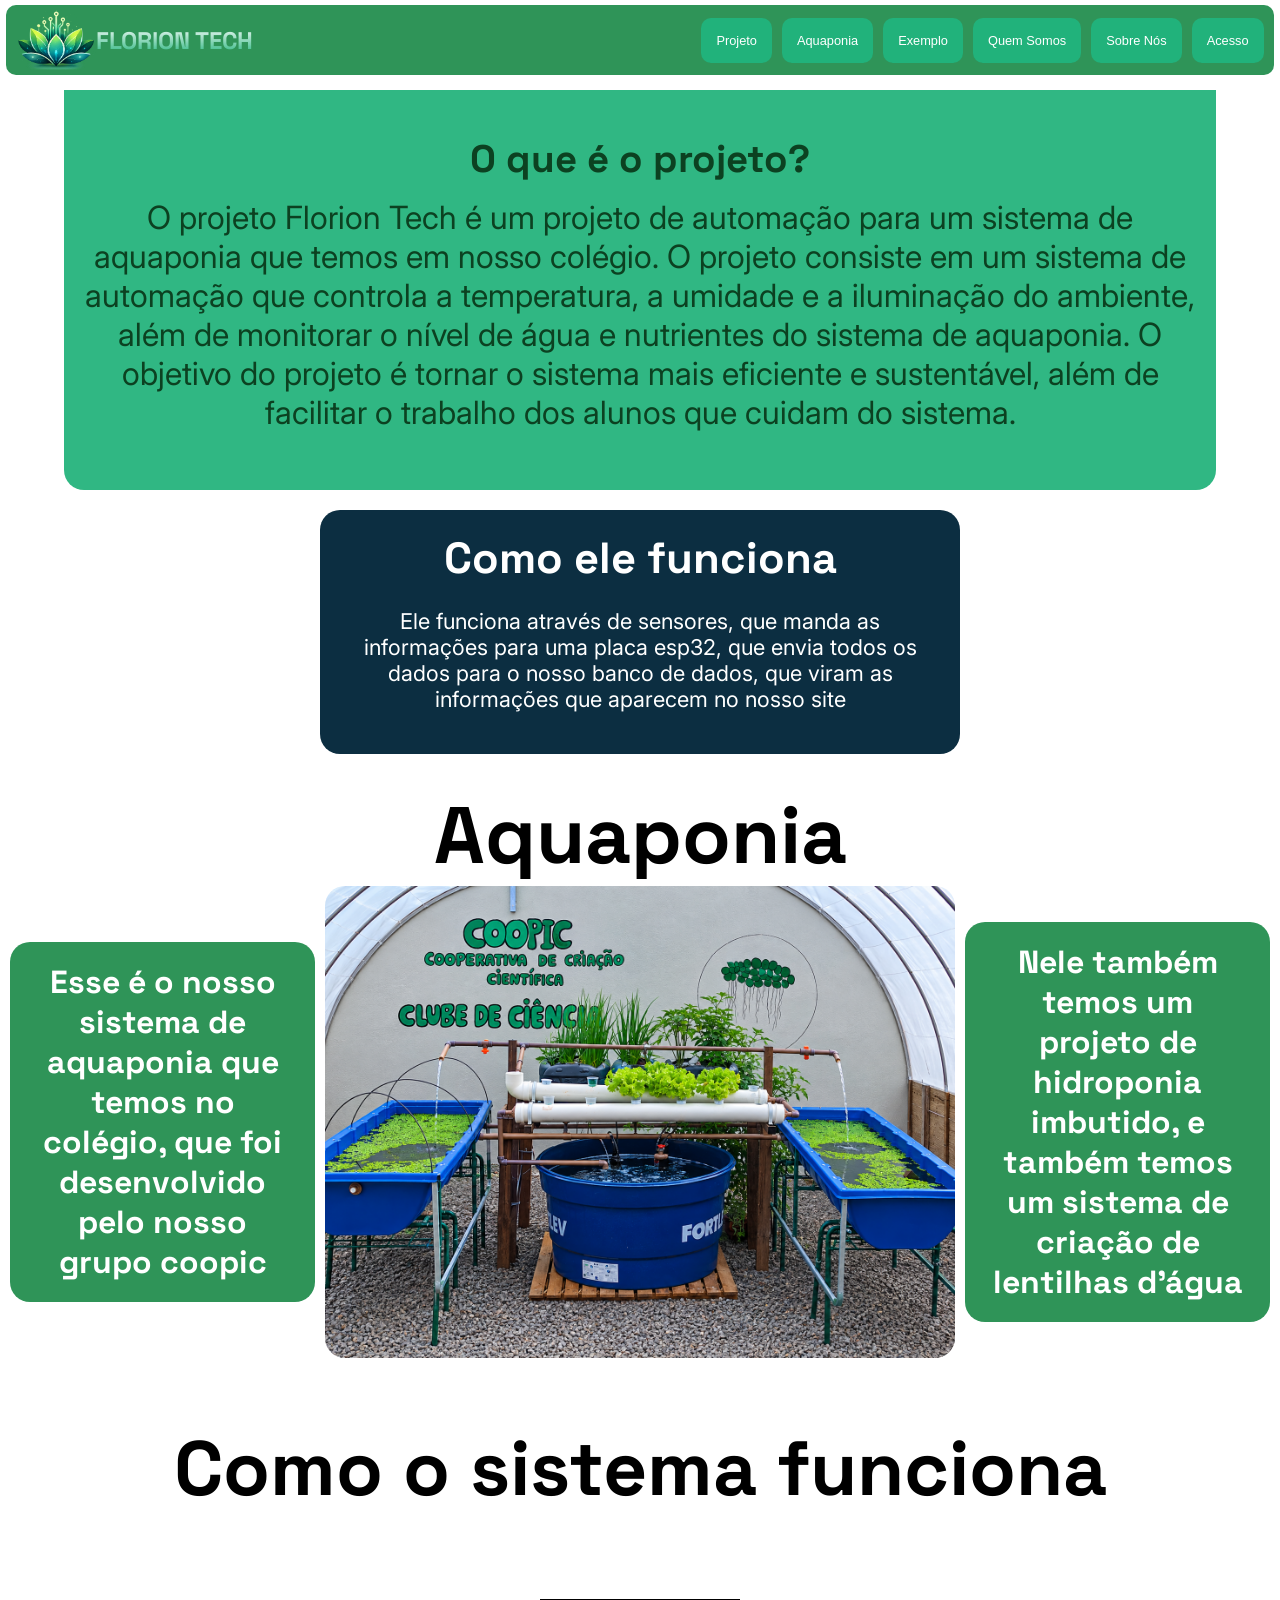
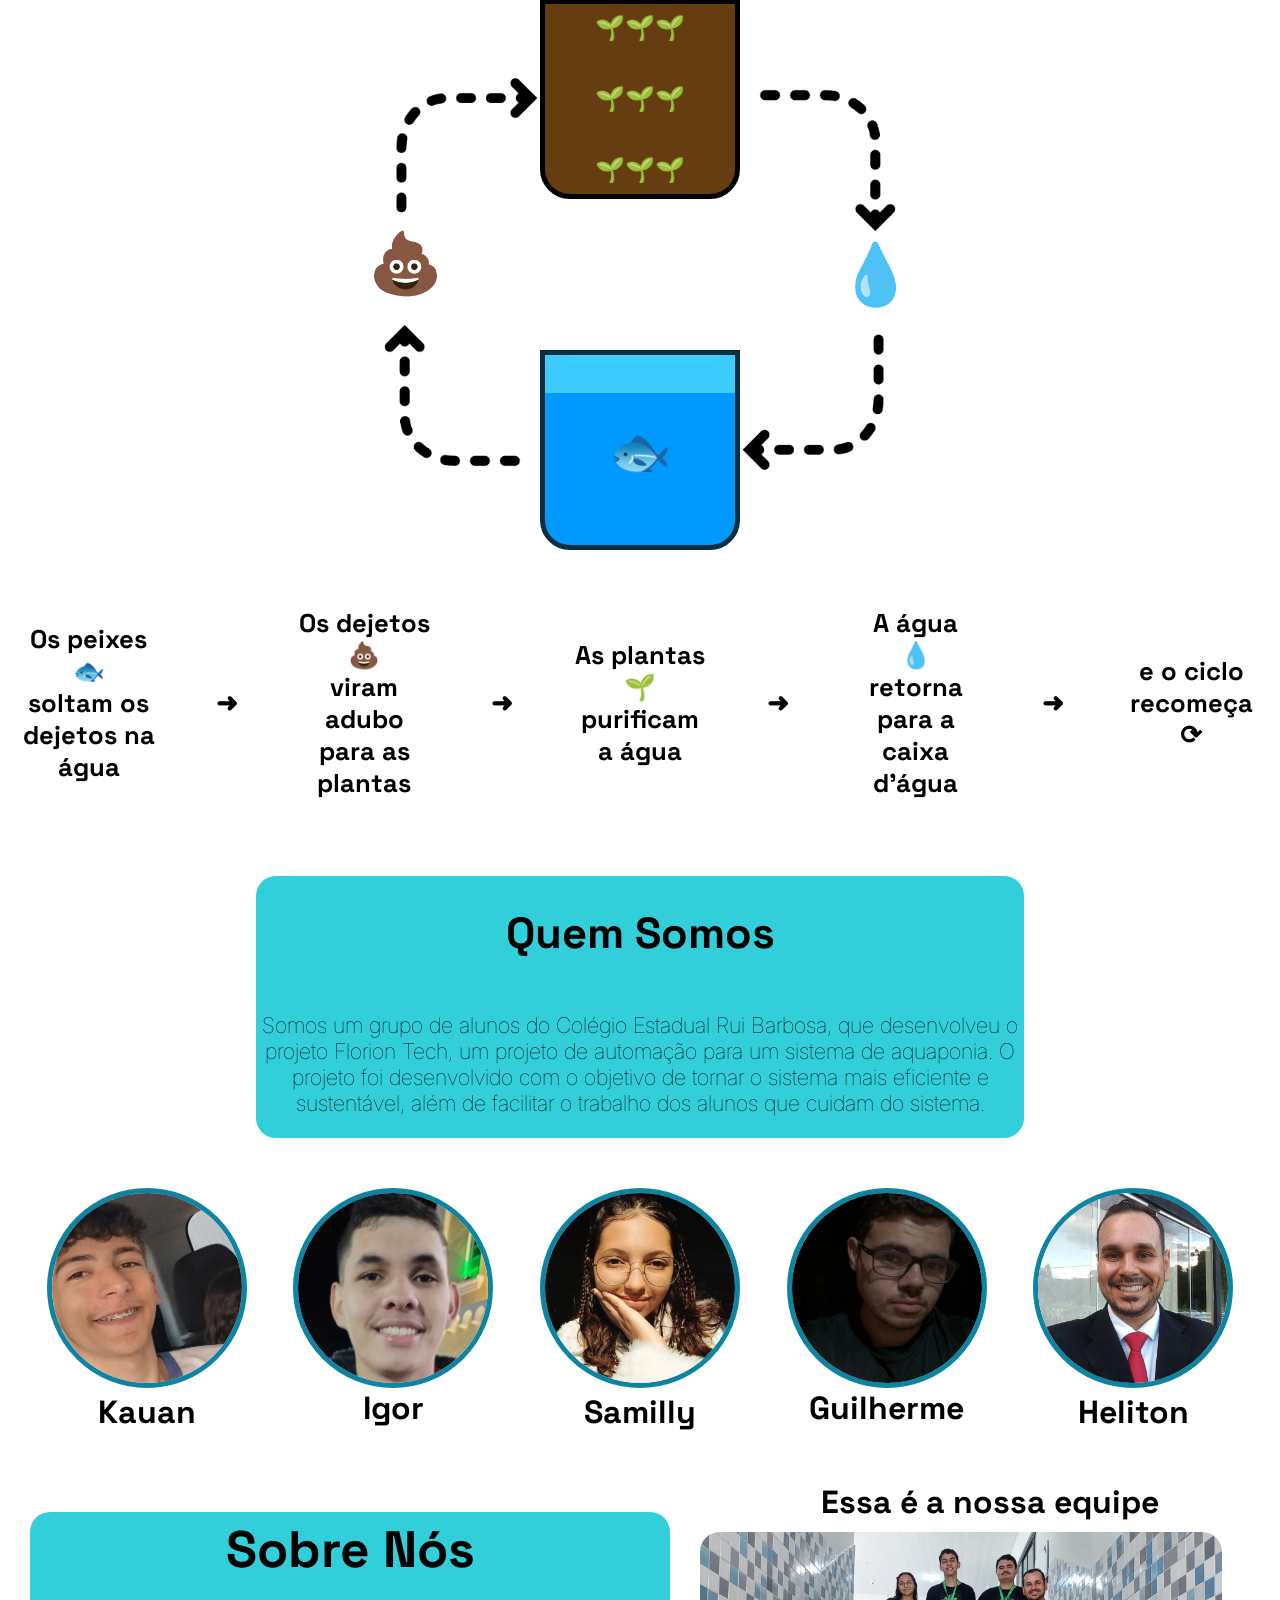
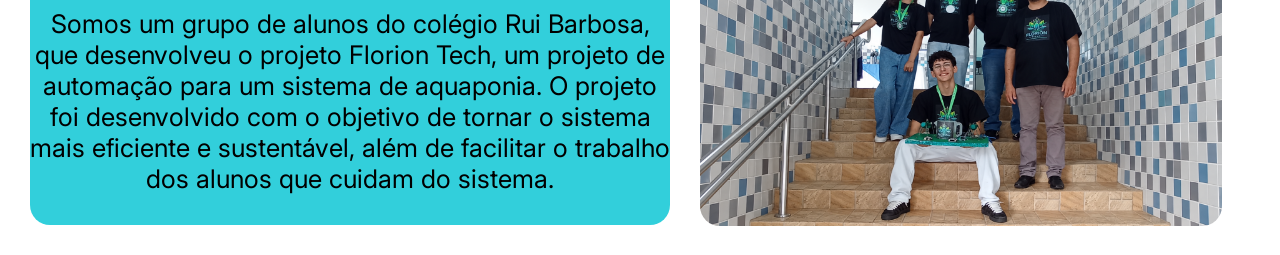
==== commit 7965e145: "Tudo OK" ====
--- a/index.html
+++ b/index.html
@@ -22,7 +22,7 @@
             <a href="#exemplo"><button>Exemplo</button></a>
             <a href="#quem-somos"><button>Quem Somos</button></a>
             <a href="#sobre-nos"><button>Sobre Nós</button></a>
-            <a href="Login.html"><button>Acesso</button></a>
+            <a href="login.html"><button>Acesso</button></a>
         </div>
 
         <details class="menu-dropdown">
@@ -34,7 +34,7 @@
     <a href="#exemplo">Exemplo</a>
     <a href="#quem-somos">Quem Somos</a>
     <a href="#sobre-nos">Sobre Nós</a>
-    <a href="acesso.html">Acesso</a>
+    <a href="login.html">Acesso</a>
   </div>
 </details>
     </nav>
@@ -158,12 +158,12 @@
          </dialog>
 
             <div  id="guilherme" class="guilherme">
-                <img src="imagens/guilherme.jpeg" alt="Guilherme">
+                <img src="imagens/Guilhermee.jpeg" alt="Guilherme">
                 <h1>Guilherme</h1>
             </div>
             <dialog id="popupguilherme">
         <button id="fecharguilherme" class="close" aria-label="Fechar">&times;</button>
-        <img src="imagens/guilherme.jpeg" alt="Foto ampliada">
+        <img src="imagens/Guilhermee.jpeg" alt="Foto ampliada">
         <p>Esse é o Guilherme, ele é do 3B Agro ele ficou responsável pelo banco de dados</p>
       </dialog>
 
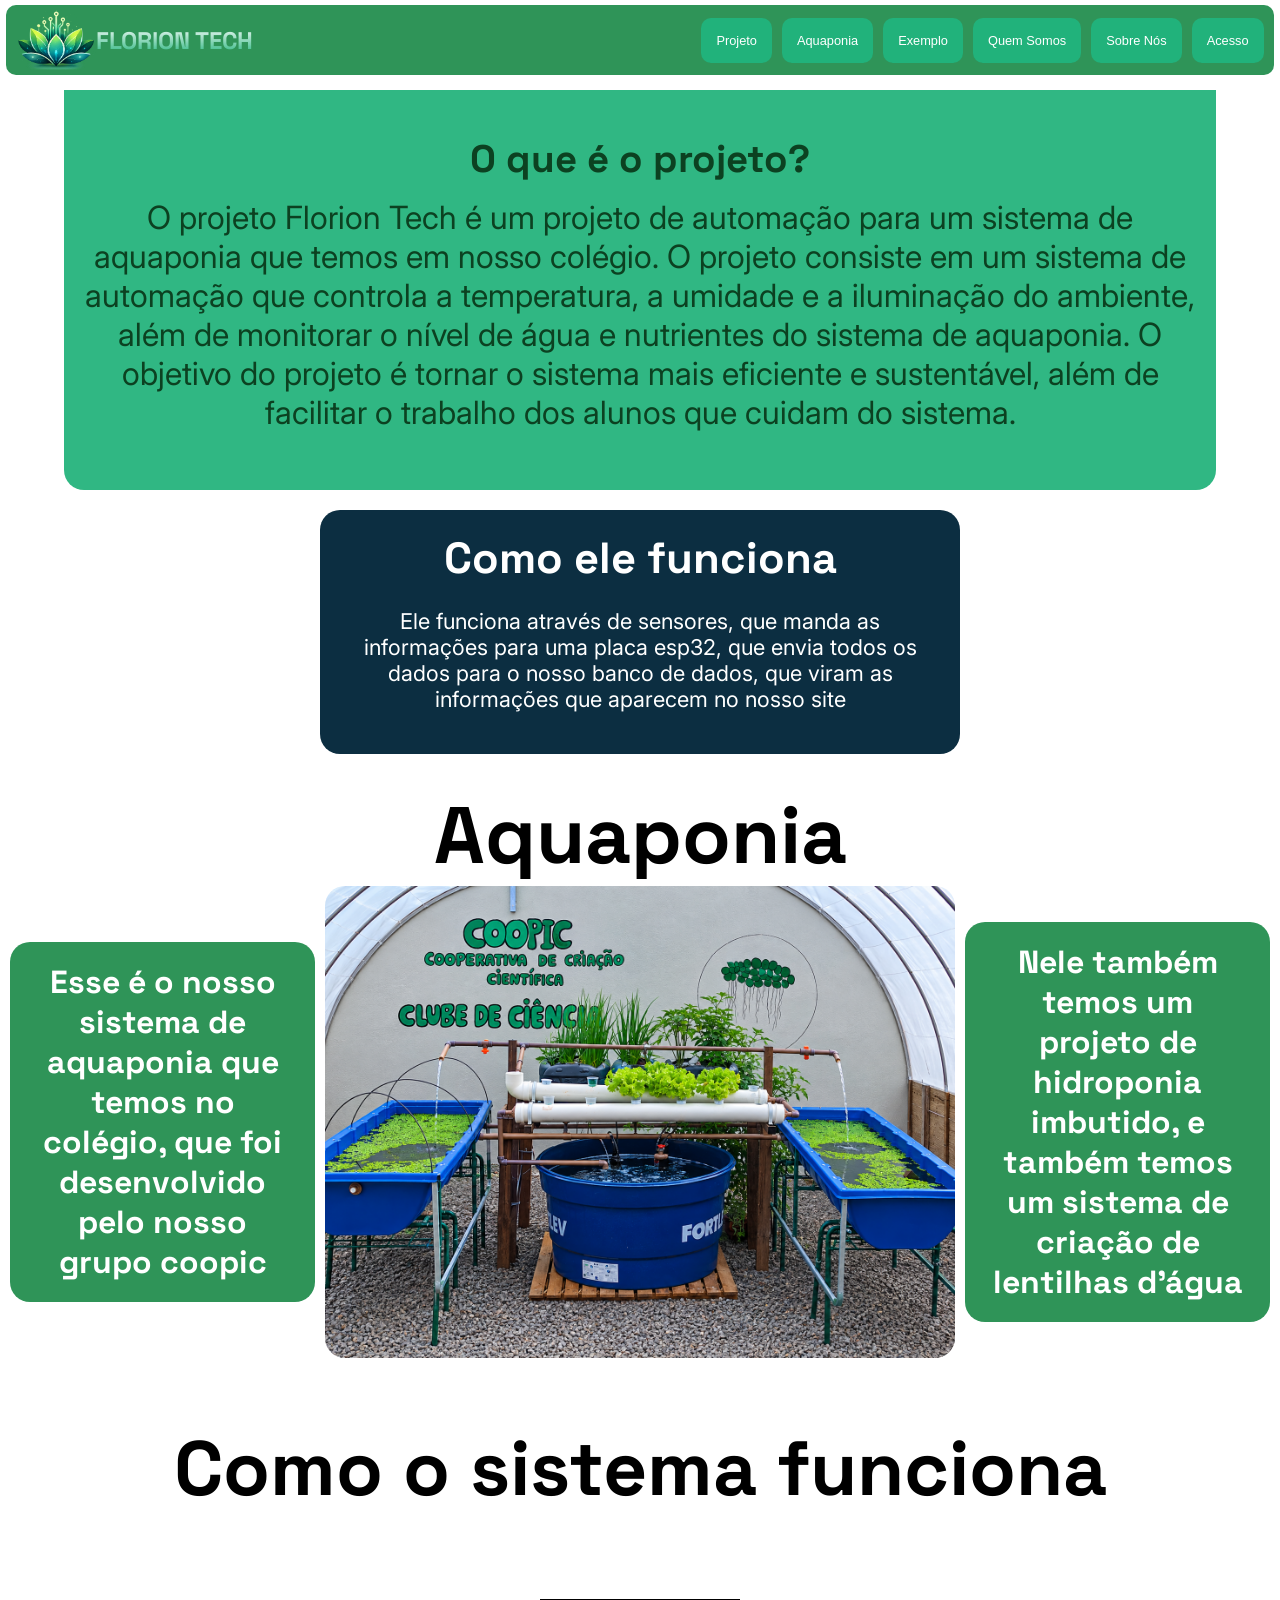
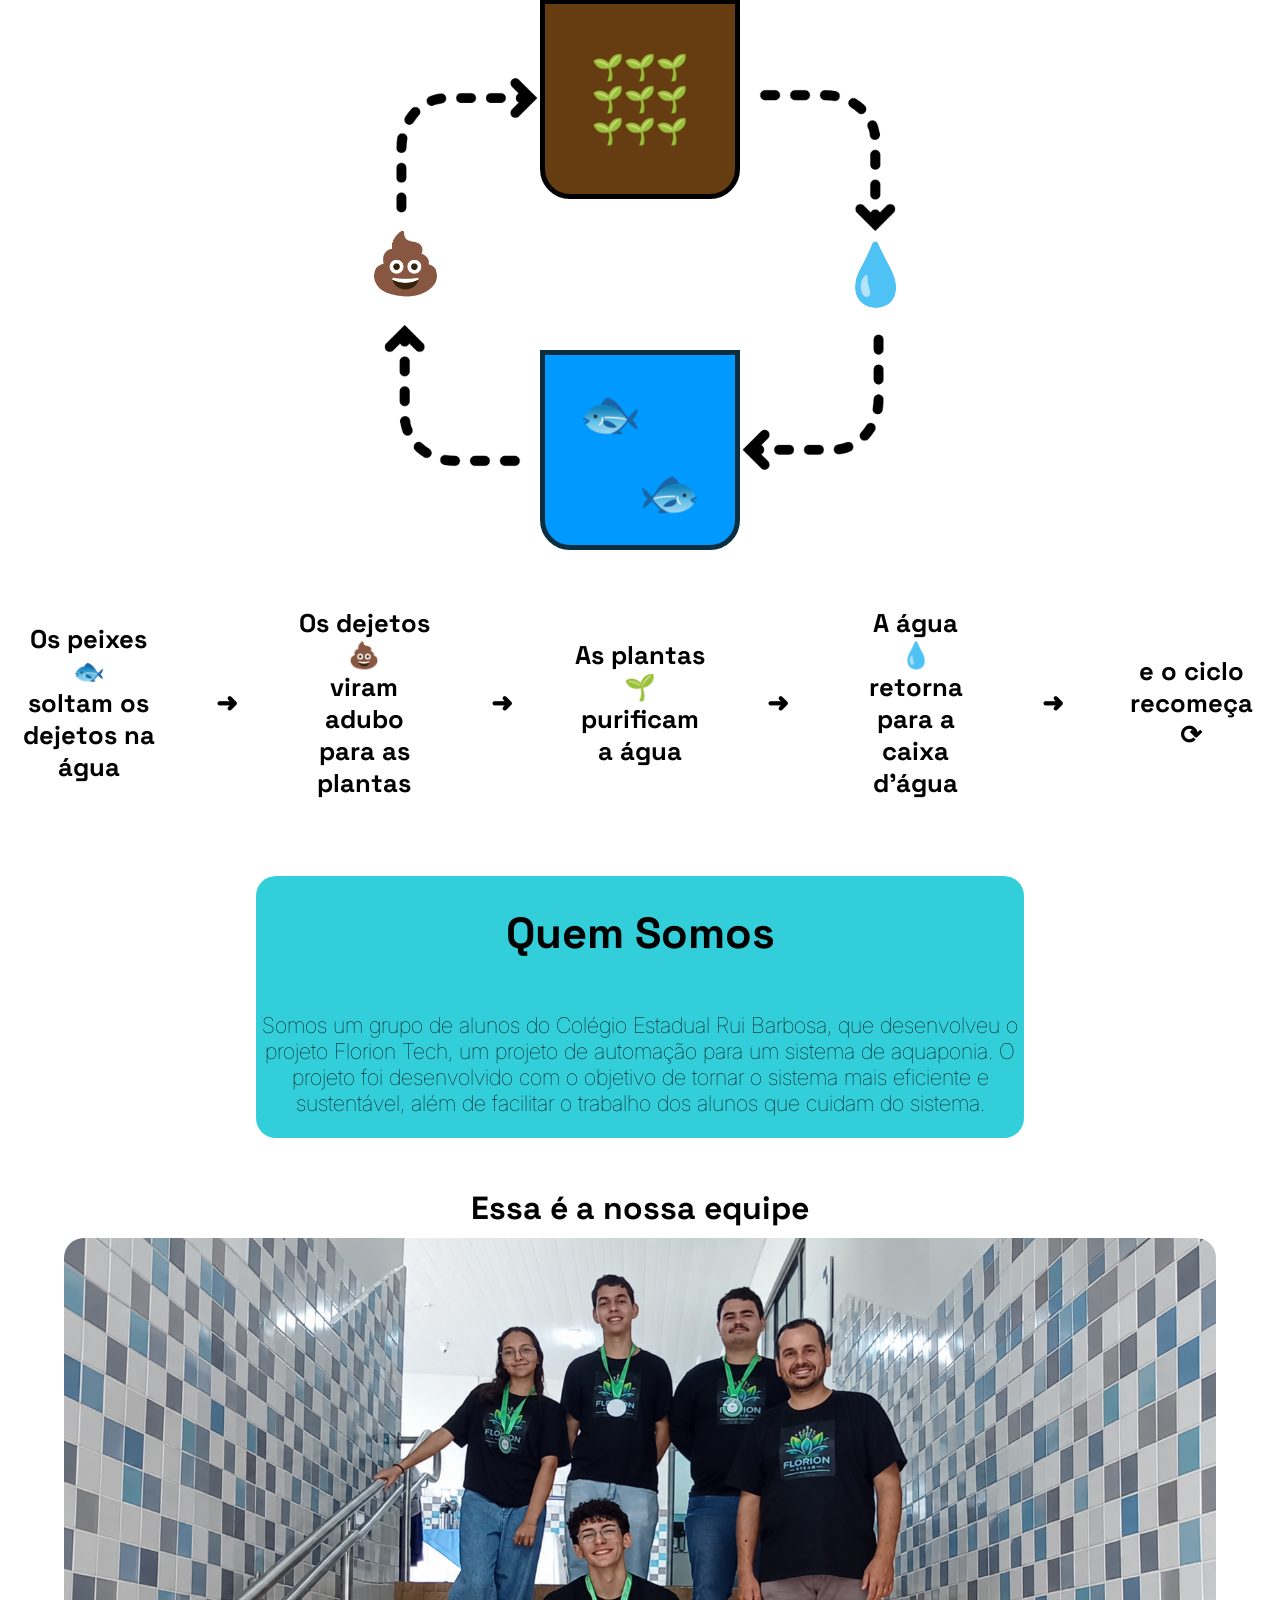
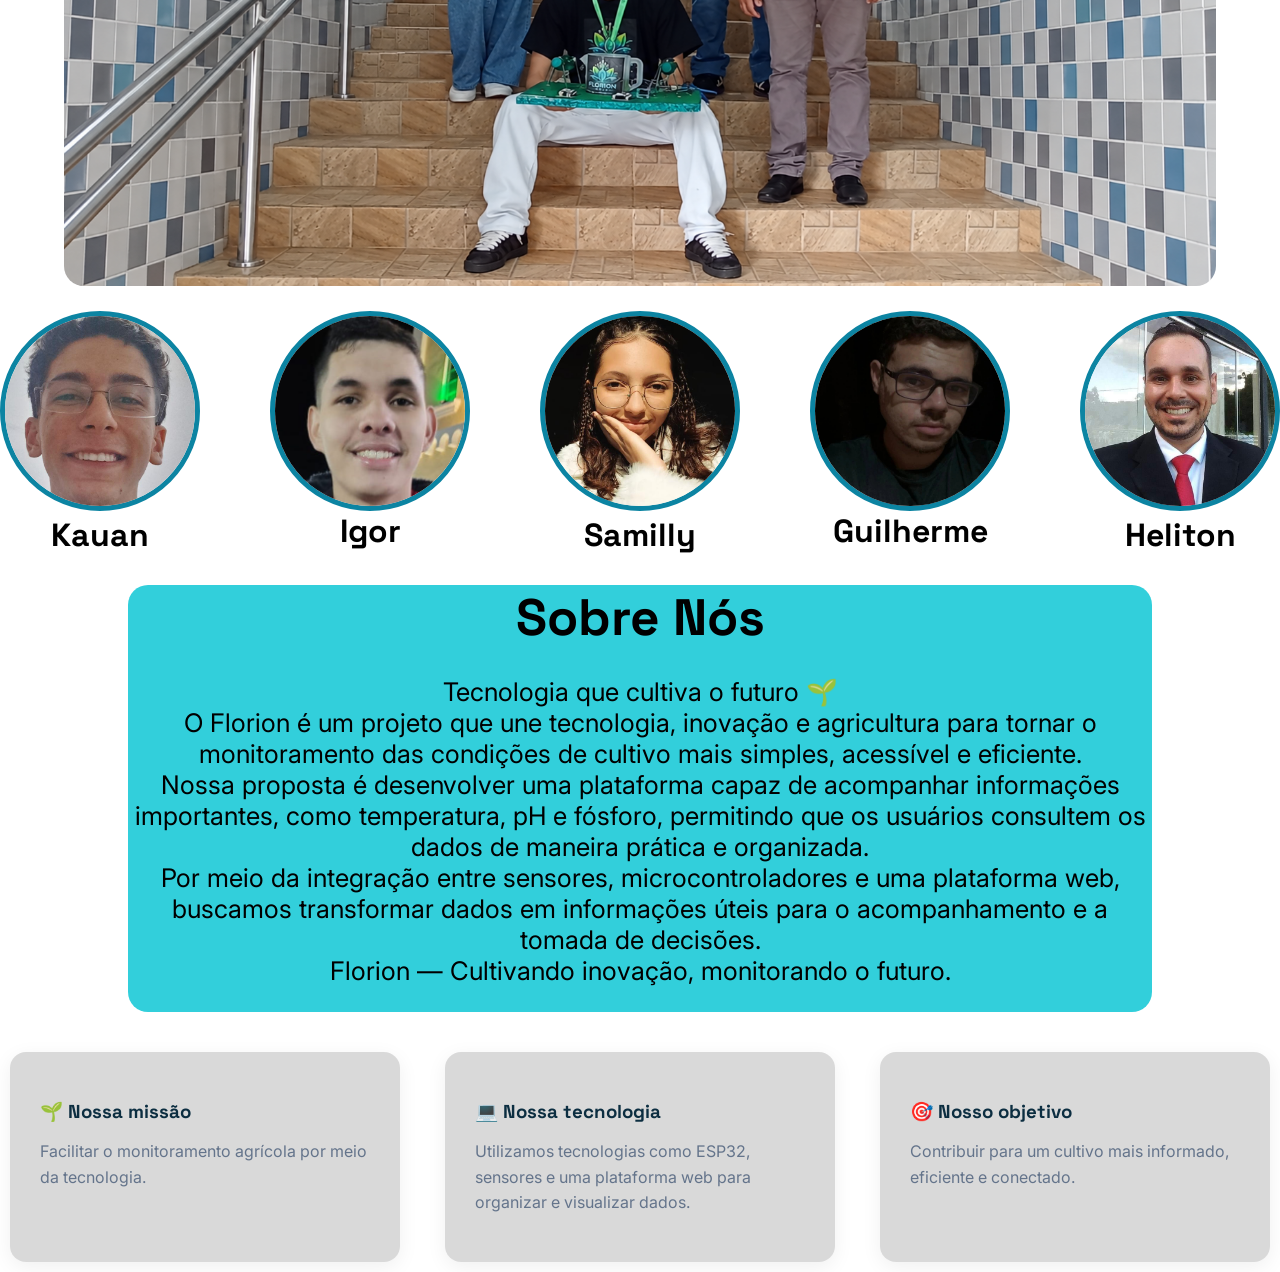
==== commit ad4f9d18: "Registro" ====
--- a/index.html
+++ b/index.html
@@ -26,17 +26,17 @@
         </div>
 
         <details class="menu-dropdown">
-  <summary>Menu</summary>
-
-  <div class="menu-opcoes">
-    <a href="#projeto">Projeto</a>
-    <a href="#aqua">Aquaponia</a>
-    <a href="#exemplo">Exemplo</a>
-    <a href="#quem-somos">Quem Somos</a>
-    <a href="#sobre-nos">Sobre Nós</a>
-    <a href="login.html">Acesso</a>
-  </div>
-</details>
+            <summary>Menu</summary>
+
+            <div class="menu-opcoes">
+                <a href="#projeto">Projeto</a>
+                <a href="#aqua">Aquaponia</a>
+                <a href="#exemplo">Exemplo</a>
+                <a href="#quem-somos">Quem Somos</a>
+                <a href="#sobre-nos">Sobre Nós</a>
+                <a href="login.html">Acesso</a>
+            </div>
+        </details>
     </nav>
 
     <main>
@@ -46,7 +46,11 @@
                     <h1>O que é o projeto?</h1>
                 </div>
                 <p>
-                    O projeto Florion Tech é um projeto de automação para um sistema de aquaponia que temos em nosso colégio. O projeto consiste em um sistema de automação que controla a temperatura, a umidade e a iluminação do ambiente, além de monitorar o nível de água e nutrientes do sistema de aquaponia. O objetivo do projeto é tornar o sistema mais eficiente e sustentável, além de facilitar o trabalho dos alunos que cuidam do sistema.
+                    O projeto Florion Tech é um projeto de automação para um sistema de aquaponia que temos em nosso
+                    colégio. O projeto consiste em um sistema de automação que controla a temperatura, a umidade e a
+                    iluminação do ambiente, além de monitorar o nível de água e nutrientes do sistema de aquaponia. O
+                    objetivo do projeto é tornar o sistema mais eficiente e sustentável, além de facilitar o trabalho
+                    dos alunos que cuidam do sistema.
                 </p>
             </div>
         </section>
@@ -54,7 +58,8 @@
         <div class="Funciona">
             <div class="func">
                 <h1>Como ele funciona</h1>
-                <p>Ele funciona através de sensores, que manda as informações para uma placa esp32, que envia todos os dados para o nosso banco de dados, que viram as informações que aparecem no nosso site</p>
+                <p>Ele funciona através de sensores, que manda as informações para uma placa esp32, que envia todos os
+                    dados para o nosso banco de dados, que viram as informações que aparecem no nosso site</p>
             </div>
         </div>
 
@@ -63,9 +68,11 @@
                 <h1>Aquaponia</h1>
             </div>
             <div class="aquaphoto">
-                <h1>Esse é o nosso sistema de aquaponia que temos no colégio, que foi desenvolvido pelo nosso grupo coopic</h1>
+                <h1>Esse é o nosso sistema de aquaponia que temos no colégio, que foi desenvolvido pelo nosso grupo
+                    coopic</h1>
                 <img class="aquaponia" src="imagens/aquaponia.png" alt="">
-                <h1>Nele também temos um projeto de hidroponia imbutido, e também temos um sistema de criação de lentilhas d'água</h1>
+                <h1>Nele também temos um projeto de hidroponia imbutido, e também temos um sistema de criação de
+                    lentilhas d'água</h1>
             </div>
         </div>
 
@@ -73,34 +80,36 @@
             <h1>Como o sistema funciona</h1>
         </div>
         <section class="exemple">
-            
+
             <div class="seta1">
                 <img class="set set1" src="imagens/set1e.png" alt="">
             </div>
 
-            
+
             <div id="exemplo" class="planta">
-                <h1>🌱🌱🌱</h1>
-                <h1>🌱🌱🌱</h1>
-                <h1>🌱🌱🌱</h1>
+                <h1>🌱🌱🌱
+                    <br>🌱🌱🌱
+                    <br>🌱🌱🌱
+                </h1>
             </div>
 
             <div class="seta2">
                 <img class="set set2" src="imagens/set1e.png" alt="">
             </div>
-            
+
             <div class="item coco">💩</div>
-            <div class="item">  </div>
+            <div class="item"> </div>
             <div class="item agua">💧</div>
 
             <div class="seta2">
                 <img class="set set3" src="imagens/set1e.png" alt="">
             </div>
-            
-                <div class="tanque">
-                    <span>🐟</span>
-                </div>
-            
+
+            <div class="tanque">
+                <span class="peixe">🐟 </span>
+                <span class="invertido">🐟</span>
+            </div>
+
             <div class="seta2">
                 <img class="set set4" src="imagens/set1e.png" alt="">
             </div>
@@ -121,73 +130,118 @@
         <div id="quem-somos">
             <div class="quem">
                 <h1>Quem Somos</h1>
-                <p>Somos um grupo de alunos do Colégio Estadual Rui Barbosa, que desenvolveu o projeto Florion Tech, um projeto de automação para um sistema de aquaponia. O projeto foi desenvolvido com o objetivo de tornar o sistema mais eficiente e sustentável, além de facilitar o trabalho dos alunos que cuidam do sistema.</p>
-            </div>
-        </div>
-
-        
-        <div class="nos">
-            <div id="kauan" class="kauan">
-                <img src="imagens/Kauan.jpeg" alt="Kauan">
-                <h1 class="kauan">Kauan</h1>
-            </div>
-            <dialog id="popupkauan">
-        <button id="fecharkauan" class="close" aria-label="Fechar">&times;</button>
-        <img class="floatkauan" src="imagens/Kauan.jpeg" alt="Foto ampliada">
-        <p>Esse é o Kauan, ele é do 3B Agro, ele ficou responsável pela pequisa, e pelo site</p>
-      </dialog>
-
-            <div id="igor" class="igor">
-                <img src="imagens/igor.jpeg" alt="Igor">
-                <h1>Igor</h1>
-            </div>
-            <dialog id="popupigor">
-        <button id="fecharigor" class="close" aria-label="Fechar">&times;</button>
-        <img src="imagens/igor.jpeg" alt="Foto ampliada">
-        <p>Esse é o Igor, ele é do 3B Agro, ele ficou responsável pela pesquisa e pela maquete</p>
-      </dialog>
-
-            <div id="samilly" class="samilly">
-            <img src="imagens/samilly.jpeg" alt="Samilly">
-                <h1>Samilly</h1>
-            </div>
-            <dialog id="popupsamilly">
-        <button id="fecharsamilly" class="close" aria-label="Fechar">&times;</button>
-        <img src="imagens/samilly.jpeg" alt="Foto ampliada">
-        <p>Essa é a Samilly, ela e do 2B Desenvolvimento de sistema, ela ficou responsável pelo banco de dados e pela maquete</p>
-         </dialog>
-
-            <div  id="guilherme" class="guilherme">
-                <img src="imagens/Guilhermee.jpeg" alt="Guilherme">
-                <h1>Guilherme</h1>
-            </div>
-            <dialog id="popupguilherme">
-        <button id="fecharguilherme" class="close" aria-label="Fechar">&times;</button>
-        <img src="imagens/Guilhermee.jpeg" alt="Foto ampliada">
-        <p>Esse é o Guilherme, ele é do 3B Agro ele ficou responsável pelo banco de dados</p>
-      </dialog>
-
-            <div id="heliton" class="heliton">
-                <img src="imagens/heliton.jpeg" alt="Heliton">
-                <h1>Heliton</h1>
-            </div>
-             <dialog id="popupheliton">
-        <button id="fecharheliton" class="close" aria-label="Fechar">&times;</button>
-        <img src="imagens/heliton.jpeg" alt="Foto ampliada">
-        <p>Esse é o Héliton, ele é o professor responsável, ele nos ajudou a desenvolvero projeto </p>
-      </dialog>
-
-        </div>
+                <p>Somos um grupo de alunos do Colégio Estadual Rui Barbosa, que desenvolveu o projeto Florion Tech, um
+                    projeto de automação para um sistema de aquaponia. O projeto foi desenvolvido com o objetivo de
+                    tornar o sistema mais eficiente e sustentável, além de facilitar o trabalho dos alunos que cuidam do
+                    sistema.</p>
+            </div>
+        </div>
+
+
 
         <div id="sobre-nos">
-            <div class="sobre">
-                <h1>Sobre Nós</h1>
-                <p>Somos um grupo de alunos do colégio Rui Barbosa, que desenvolveu o projeto Florion Tech, um projeto de automação para um sistema de aquaponia. O projeto foi desenvolvido com o objetivo de tornar o sistema mais eficiente e sustentável, além de facilitar o trabalho dos alunos que cuidam do sistema.</p>
-            </div>  
             <div class="equipe">
                 <h1>Essa é a nossa equipe</h1>
                 <img src="imagens/equipe.png" alt="">
             </div>
+            <div class="nos">
+                <div id="kauan" class="kauan">
+                    <img src="imagens/Kauan.jpg" alt="Kauan">
+                    <h1 class="kauan">Kauan</h1>
+                </div>
+                <dialog id="popupkauan">
+                    <button id="fecharkauan" class="close" aria-label="Fechar">&times;</button>
+                    <img class="floatkauan" src="imagens/Kauan.jpg" alt="Foto ampliada">
+                    <p>Esse é o Kauan, ele é do 3B Agro, ele ficou responsável pela pequisa, e pelo site</p>
+                </dialog>
+
+                <div id="igor" class="igor">
+                    <img src="imagens/igor.jpeg" alt="Igor">
+                    <h1>Igor</h1>
+                </div>
+                <dialog id="popupigor">
+                    <button id="fecharigor" class="close" aria-label="Fechar">&times;</button>
+                    <img src="imagens/igor.jpeg" alt="Foto ampliada">
+                    <p>Esse é o Igor, ele é do 3B Agro, ele ficou responsável pela pesquisa e pela maquete</p>
+                </dialog>
+
+                <div id="samilly" class="samilly">
+                    <img src="imagens/samilly.jpeg" alt="Samilly">
+                    <h1>Samilly</h1>
+                </div>
+                <dialog id="popupsamilly">
+                    <button id="fecharsamilly" class="close" aria-label="Fechar">&times;</button>
+                    <img src="imagens/samilly.jpeg" alt="Foto ampliada">
+                    <p>Essa é a Samilly, ela e do 2B Desenvolvimento de sistema, ela ficou responsável pelo banco de
+                        dados e
+                        pela maquete</p>
+                </dialog>
+
+                <div id="guilherme" class="guilherme">
+                    <img src="imagens/Guilhermee.jpeg" alt="Guilherme">
+                    <h1>Guilherme</h1>
+                </div>
+                <dialog id="popupguilherme">
+                    <button id="fecharguilherme" class="close" aria-label="Fechar">&times;</button>
+                    <img src="imagens/Guilhermee.jpeg" alt="Foto ampliada">
+                    <p>Esse é o Guilherme, ele é do 3B Agro ele ficou responsável pelo banco de dados</p>
+                </dialog>
+
+                <div id="heliton" class="heliton">
+                    <img src="imagens/heliton.jpeg" alt="Heliton">
+                    <h1>Heliton</h1>
+                </div>
+                <dialog id="popupheliton">
+                    <button id="fecharheliton" class="close" aria-label="Fechar">&times;</button>
+                    <img src="imagens/heliton.jpeg" alt="Foto ampliada">
+                    <p>Esse é o Héliton, ele é o professor responsável, ele nos ajudou a desenvolvero projeto </p>
+                </dialog>
+
+            </div>
+            <div class="sobre">
+                <h1>Sobre Nós</h1>
+                <p> Tecnologia que cultiva o futuro 🌱
+                    <br> O Florion é um projeto que une tecnologia, inovação e agricultura para tornar o monitoramento
+                    das condições de cultivo mais simples, acessível e eficiente.
+                    <br> Nossa proposta é desenvolver uma plataforma capaz de acompanhar informações importantes, como
+                    temperatura, pH e fósforo, permitindo que os usuários consultem os dados de maneira prática e
+                    organizada.
+                    <br> Por meio da integração entre sensores, microcontroladores e uma plataforma web, buscamos
+                    transformar dados em informações úteis para o acompanhamento e a tomada de decisões.
+                    <br>Florion — Cultivando inovação, monitorando o futuro.
+                </p>
+            </div>
+        </div>
+
+        <div class="sobre-cards">
+
+            <div class="sobre-card">
+                <h3>🌱 Nossa missão</h3>
+                <p>
+                    Facilitar o monitoramento agrícola
+                    por meio da tecnologia.
+                </p>
+            </div>
+
+            <div class="sobre-card">
+                <h3>💻 Nossa tecnologia</h3>
+                <p>
+                    Utilizamos tecnologias como ESP32,
+                    sensores e uma plataforma web para
+                    organizar e visualizar dados.
+                </p>
+            </div>
+
+            <div class="sobre-card">
+                <h3>🎯 Nosso objetivo</h3>
+                <p>
+                    Contribuir para um cultivo mais
+                    informado, eficiente e conectado.
+                </p>
+            </div>
+
+        </div>
+
         </div>
     </main>
 </body>
--- a/projeto.css
+++ b/projeto.css
@@ -110,8 +110,21 @@
         width: 60%;
     }
 
+    #sobre-nos{
+        width: 100%;
+        display: flex;
+        flex-wrap: wrap;
+        justify-content: center;
+    }
+
+    .equipe{
+        display:flex;
+        flex-direction: column;
+        align-items: center;
+    }
+
     .sobre{
-        max-width: 50%;
+        max-width: 80%;
     }
 }
 
@@ -518,6 +531,7 @@
     align-items: center;
     flex-direction: column;
     margin-top: 20px;
+    font-size:17px;
 }
 
 .tanque{
@@ -545,6 +559,14 @@
     margin-top: 30px;
 }
 
+.peixe{
+    transform: translateX(-20%);
+}
+
+.invertido{
+    transform: scaleX(-1) translate(-20%, -50%);
+}
+
 .description{
     display: flex;
     justify-content: space-evenly;
@@ -553,10 +575,6 @@
     font-size:clamp(1vw, 1vw, 3vw);
     margin-top: 20px;
     margin: 20px;
-}
-
-.description span{
-
 }
 
 .description h1{
@@ -607,6 +625,42 @@
     text-align: center;
     margin: 0;
     flex-wrap: wrap;
+    gap: 70px;
+}
+
+.sobre-cards {
+  display: grid;
+  grid-template-columns: repeat(3, 1fr);
+  gap: 25px;
+}
+
+.sobre-card {
+  background: rgba(168, 168, 168, 0.438);
+  padding: 30px;
+  border-radius: 16px;
+  box-shadow: 0 5px 20px #00000010;
+  transition: transform 0.3s;
+  margin: 10px;
+}
+
+.sobre-card:hover {
+  transform: translateY(-8px);
+}
+
+.sobre-card h3 {
+  color: #0c2e41;
+  margin-bottom: 15px;
+}
+
+.sobre-card p {
+  color: #64748b;
+  line-height: 1.6;
+}
+
+@media (max-width: 768px) {
+  .sobre-cards {
+    grid-template-columns: 1fr;
+  }
 }
 
 .kauan img{
@@ -714,21 +768,13 @@
     margin: 0;
 }
 
-#sobre-nos{
-    width: 100%;
-    height: auto;
-    display: flex;
-    justify-content: space-evenly; 
-    margin-top: 50px;
-}
-
 .sobre{
     display: flex;
     justify-content: center;
     align-items: center;
     flex-direction: column;
     background-color: #16c9d6e0;
-    width: auto;
+    width: 80%;
     height: auto;
     border-radius: 20px;
     font-size: clamp(.85rem, 2vw, 2.5vw);
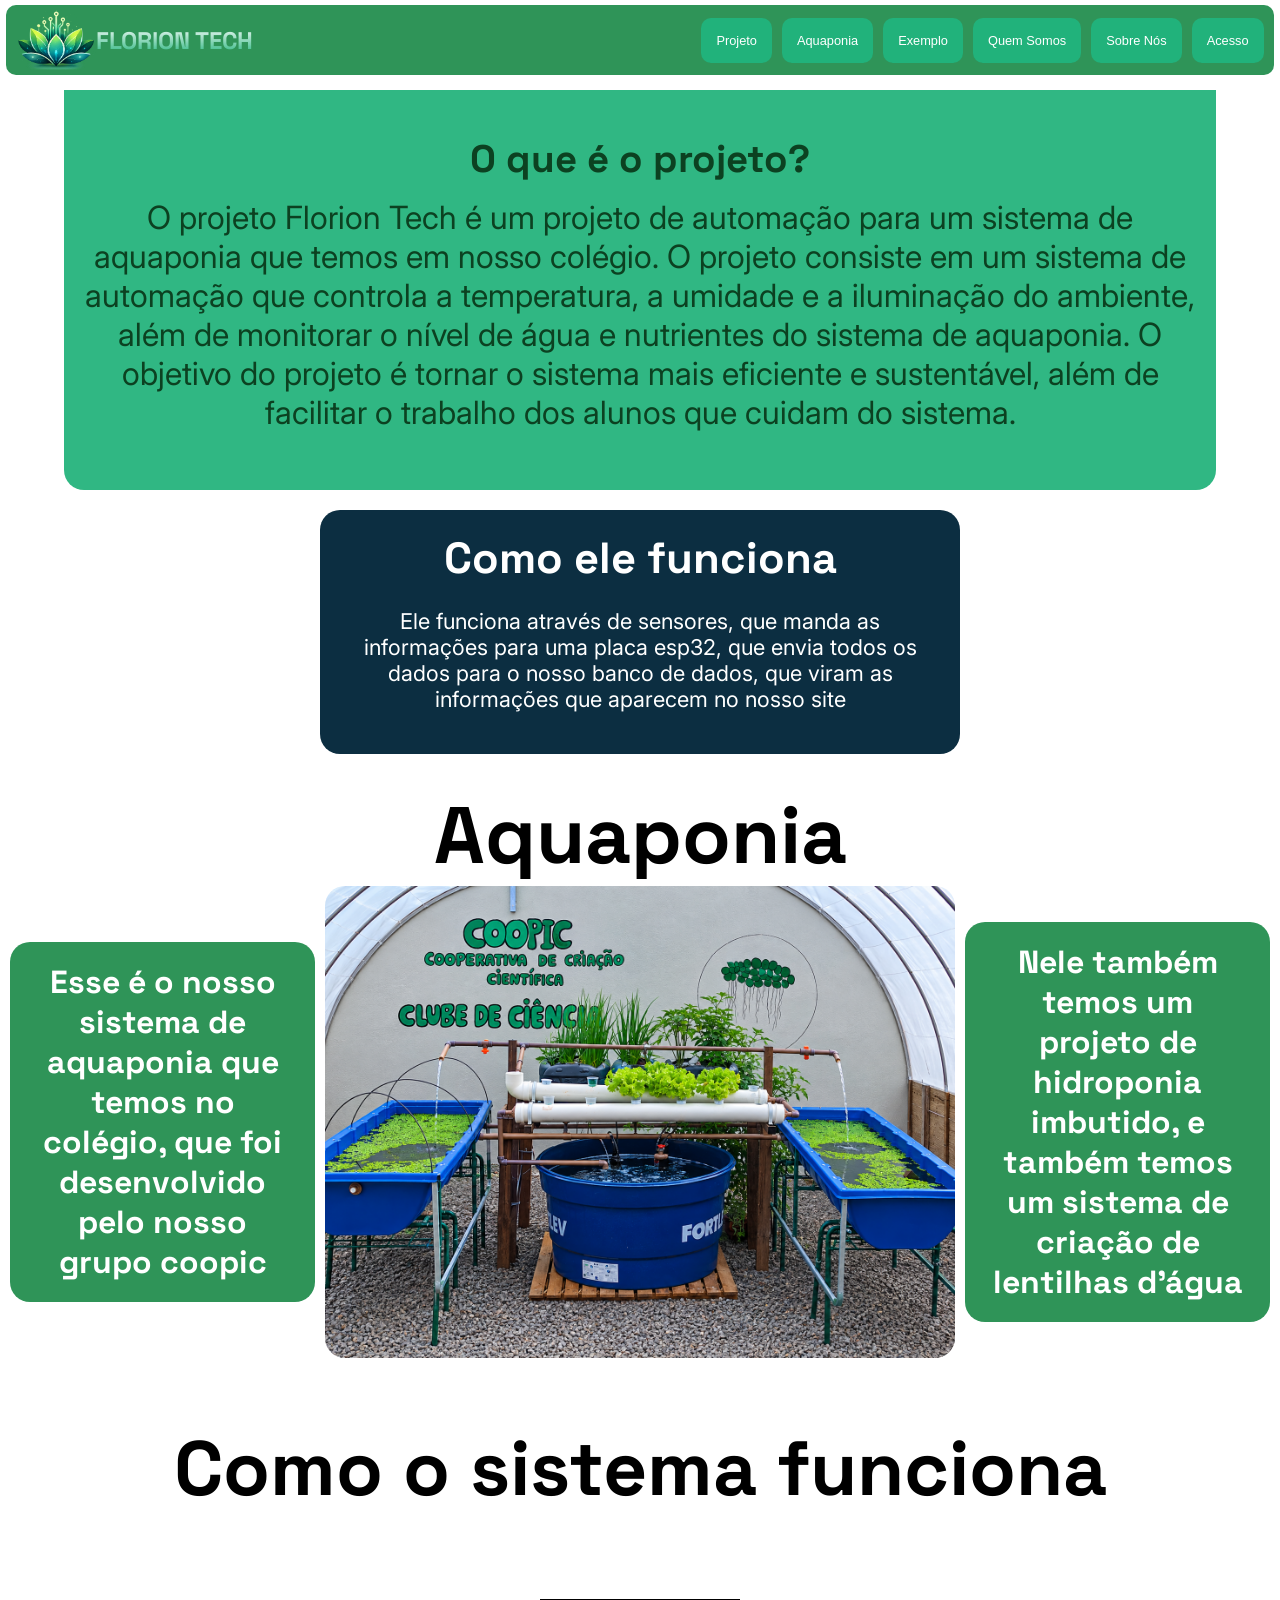
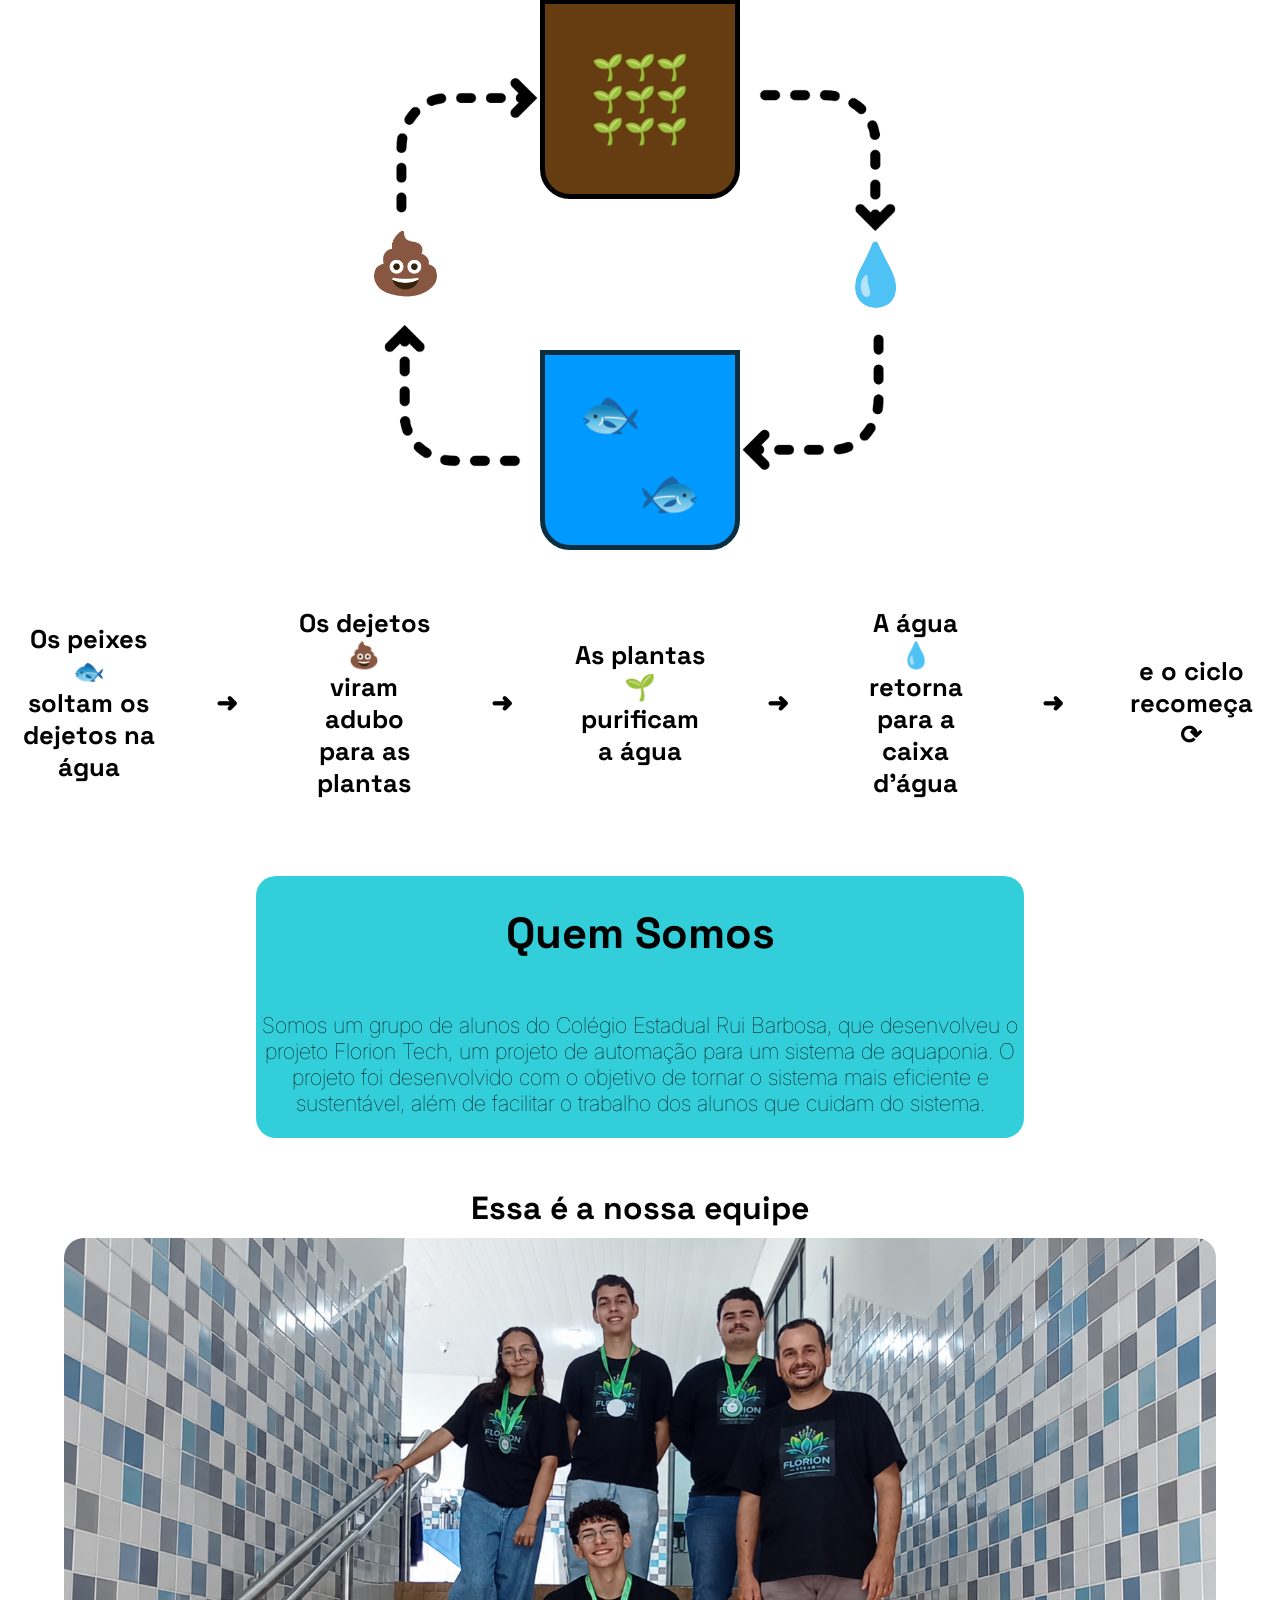
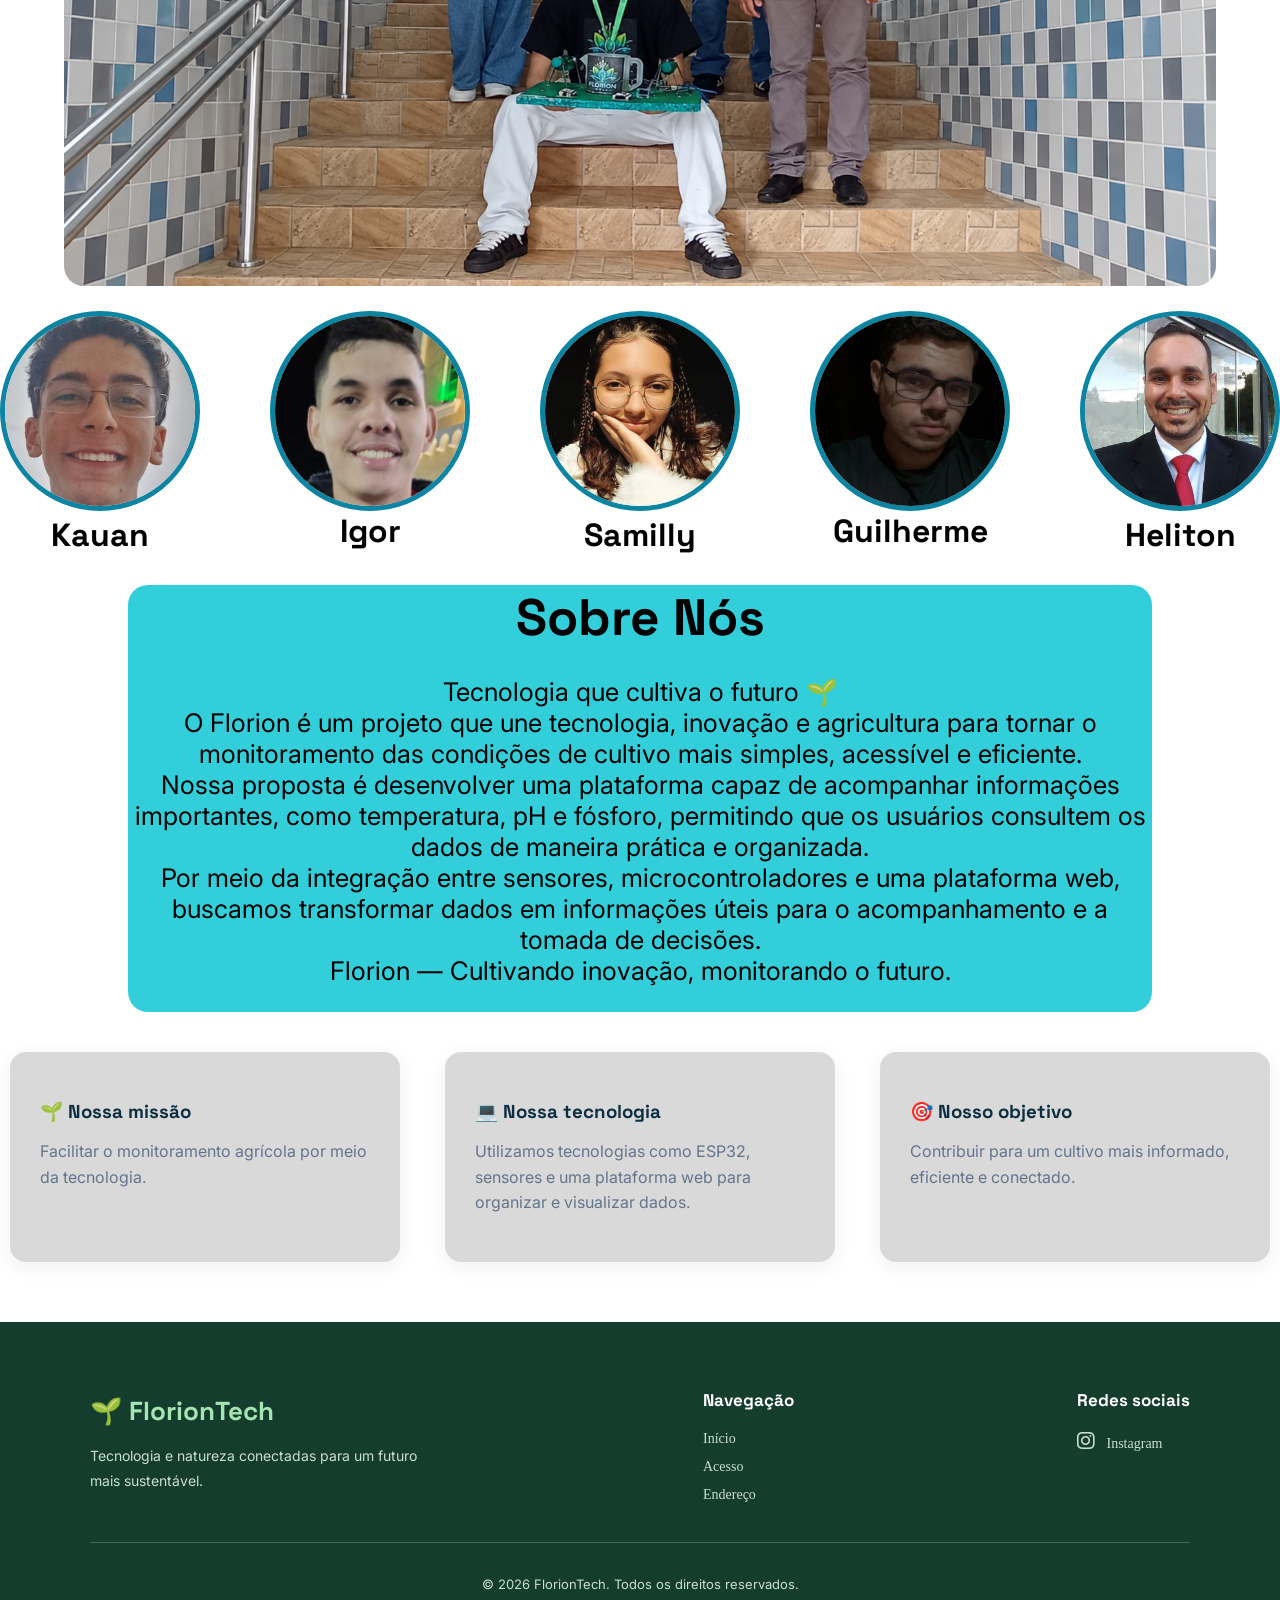
==== commit a7c0df87: "Rodapé" ====
--- a/index.html
+++ b/index.html
@@ -7,6 +7,8 @@
     <title>Florion Tech</title>
     <link rel="stylesheet" href="projeto.css">
     <script src="projeto.js" defer></script>
+    <link rel="icon" type="image/png" sizes="32x32" href="imagens/Emblema.png">
+    <link rel="stylesheet" href="https://cdnjs.cloudflare.com/ajax/libs/font-awesome/6.5.2/css/all.min.css">
 </head>
 
 <body>
@@ -22,7 +24,7 @@
             <a href="#exemplo"><button>Exemplo</button></a>
             <a href="#quem-somos"><button>Quem Somos</button></a>
             <a href="#sobre-nos"><button>Sobre Nós</button></a>
-            <a href="login.html"><button>Acesso</button></a>
+            <a href="paginas/login.html"><button>Acesso</button></a>
         </div>
 
         <details class="menu-dropdown">
@@ -34,7 +36,7 @@
                 <a href="#exemplo">Exemplo</a>
                 <a href="#quem-somos">Quem Somos</a>
                 <a href="#sobre-nos">Sobre Nós</a>
-                <a href="login.html">Acesso</a>
+                <a href="paginas/login.html">Acesso</a>
             </div>
         </details>
     </nav>
@@ -244,6 +246,47 @@
 
         </div>
     </main>
+
+<footer class="rodape">
+  <div class="rodape-conteudo">
+
+    <div class="rodape-marca">
+      <h2>🌱 FlorionTech</h2>
+      <p>
+        Tecnologia e natureza conectadas
+        para um futuro mais sustentável.
+      </p>
+    </div>
+
+    <div class="rodape-links">
+      <h3>Navegação</h3>
+      <a href="index.html">Início</a>
+      <a href="paginas/login.html">Acesso</a>
+      <a href="https://maps.app.goo.gl/z8J2q7ySDugnztLV8" target="_blank">Endereço</a>
+    </div>
+
+    <div class="rodape-redes">
+      <h3>Redes sociais</h3>
+
+      <a
+        href="https://www.instagram.com/floriontech/"
+        target="_blank"
+        rel="noopener noreferrer"
+        aria-label="Instagram do FlorionTech"
+      >
+        <i class="fa-brands fa-instagram"></i>
+        Instagram
+      </a>
+    </div>
+
+  </div>
+
+  <div class="rodape-inferior">
+    <p>© 2026 FlorionTech. Todos os direitos reservados.</p>
+  </div>
+</footer>
+
 </body>
 
+
 </html>
--- a/projeto.css
+++ b/projeto.css
@@ -1,921 +1,1028 @@
-@import url('https://fonts.googleapis.com/css2?family=Inter:wght@400;500;600;700&family=Space+Grotesk:wght@400;500;600;700&display=swap');
-
-*{
-    box-sizing: border-box;
-}
-
-html{
-    scroll-behavior: smooth;
-}
-
-h1, h2, h3, h4, h5, h6 {
-  font-family: 'Space Grotesk', sans-serif;
-}
-
-p{
-    font-family:'Inter', sans-serif;
-}
-
-body {
-    margin: 0;
-    background-color: #ffffff;
-    display: flex;
-    justify-content: center;
-    height: auto;
-}
-
-@media (max-width:2000px){
-    html{
-    }
-
-    .nav{
-        position: fixed;
-    }
-
-    .buttons{
-        display: flex;
-    }
-
-    #dropdown{
-        display: none;
-    }
-
-    body{
-        width:100%;
-    }
-
-    section{
-        width: 100%;
-    }
-
-    nav{
-        width: 99%;
-        justify-content: space-between;
-    }
-
-    .titulo h1{
-        font-size: clamp(1vw, 3vw, 5vw);
-        margin: 0;
-    }
-
-    .projeto{
-        width: 90%;
-    }
-
-    .projeto p{
-    max-width: 100%;
-    font-size: 200%;
-    margin: 15px;
-    }
-
-    .func{
+    @import url('https://fonts.googleapis.com/css2?family=Inter:wght@400;500;600;700&family=Space+Grotesk:wght@400;500;600;700&display=swap');
+
+    *{
+        box-sizing: border-box;
+    }
+
+    h1, h2, h3, h4, h5, h6 {
+    font-family: 'Space Grotesk', sans-serif;
+    }
+
+    p{
+        font-family:'Inter', sans-serif;
+    }
+
+    body {
+        margin: 0;
+        background-color: #ffffff;
+        height: auto;
+    }
+
+    @media (max-width:2000px){
+        html{
+        }
+
+        .nav{
+            position: fixed;
+        }
+
+        .buttons{
+            display: flex;
+        }
+
+        #dropdown{
+            display: none;
+        }
+
+        body{
+            width:100%;
+            display: flex;
+            justify-content: center;
+            flex-wrap: wrap;
+        }
+
+        section{
+            width: 100%;
+        }
+
+        nav{
+            width: 99%;
+            justify-content: space-between;
+        }
+
+        .titulo h1{
+            font-size: clamp(1vw, 3vw, 5vw);
+            margin: 0;
+        }
+
+        .projeto{
+            width: 90%;
+        }
+
+        .projeto p{
+        max-width: 100%;
+        font-size: 200%;
+        margin: 15px;
+        }
+
+        .func{
+            width: 50%;
+            font-size: clamp(1vw, 1.7vw, 4vw);
+        }
+
+        .how h1{
+            font-size: clamp(1vw, 6vw, 8vw);
+        }
+
+    .aquaphoto {
+        display: flex;
+        flex-direction: row;
+        flex-wrap: nowrap;
+        width: calc(100% - 20px);
+        gap: 10px;
+        align-items: center;
+    }
+
+    .aquaphoto h1 {
+        flex: 1 1 0;
+        width: auto;
+        margin: 0;
+        padding: 10px;
+        font-size: clamp(1vw, 2.5vw, 3vw);
+        overflow-wrap: anywhere;
+    }
+
+    .aquaphoto img {
+        flex: 0 1 50%;
+        min-width: 0;
         width: 50%;
-        font-size: clamp(1vw, 1.7vw, 4vw);
-    }
-
-    .how h1{
-        font-size: clamp(1vw, 6vw, 8vw);
-    }
-
-.aquaphoto {
-    display: flex;
-    flex-direction: row;
-    flex-wrap: nowrap;
-    width: calc(100% - 20px);
-    gap: 10px;
-    align-items: center;
-}
-
-.aquaphoto h1 {
-    flex: 1 1 0;
-    width: auto;
-    margin: 0;
-    padding: 10px;
-    font-size: clamp(1vw, 2.5vw, 3vw);
-    overflow-wrap: anywhere;
-}
-
-.aquaphoto img {
-    flex: 0 1 50%;
-    min-width: 0;
-    width: 50%;
-    height: auto;
-}
-
-    .exemple{
-    grid-template-columns: auto auto auto;
-    }
-
-    .quem{
-        width: 60%;
-    }
-
-    #sobre-nos{
-        width: 100%;
-        display: flex;
-        flex-wrap: wrap;
-        justify-content: center;
-    }
-
-    .equipe{
-        display:flex;
-        flex-direction: column;
-        align-items: center;
-    }
-
-    .sobre{
-        max-width: 80%;
-    }
-}
-
-.menu-dropdown {
-  display: none;
-  position: relative;
-  margin-right: 10px;
-}
-
-.menu-dropdown summary {
-  list-style: none;
-  cursor: pointer;
-  background:#0d5329;
-  padding: 10px 15px;
-  border-radius: 20px;
-  color: #ffff;
-  font-size: clamp(1vw, 5vw, 6vw);
-  font-family: 'Space Grotesk', sans-serif;
-}
-
-.menu-dropdown summary::after{
-    content: "▾";
-    display: inline-block;
-    margin-left: 8px;
-    transition: .2s;
-}
-
-.menu-dropdown[open] summary::after{
-    transform: rotate(180deg);
-}
-
-.menu-opcoes {
-  position: absolute;
-  top: calc(100% + 4px);
-  right: 0;
-  width: 160px;
-  background: #1a9851;
-  border-radius: 10px;
-  box-shadow: 0 4px 12px #0003;
-  overflow: hidden;
-  z-index: 10;
-}
-
-.menu-opcoes a {
-  display: block;
-  padding: 12px;
-  color: #ffff;
-  text-decoration: none;
-  border: 1px solid #0003;
-  font-size: clamp(1vw, 5vw, 6vw);
-}
-
-.menu-opcoes a[open]{
-    background-color: #0c4121;
-}
-
-.menu-opcoes a:hover {
-  background: #136f3b;
-}
-
-@media (max-width: 475px) {
-  .menu-dropdown {
-    display: block;
-  }
-}
-
-@media (max-width: 475px){
-    html{
-        width: 100%;
-    }
-
-    nav{
-        width: 90%;
-        justify-content: space-between;
-    }
-
-    .buttons{
-        display: none;
-    }
-
-    #dropdown{
-        display: block;
-        padding: 10px;
-        border-radius: 20px;
-    }
-
-    .titulo{
-    font-size: clamp(1vw, 5vw, 5vw);
-    }
-
-    .projeto h1{
-        width: 100%;
-        font-size: clamp(1vw, 10vw, 10vw) ;
-    }
-
-    .projeto p{
-    max-width: 100%;
-    font-size: clamp(1vw, 6vw, 8vw);
-    margin: 20px;
-    margin-top: 20px;
-    }
-
-    .func{
-    width: 70%;
-    }
-
-    .func h1{
-        font-size:clamp(1vw, 7vw, 7vw) ;
-    }
-
-    .func p{
-    font-size: clamp(1vw, 5vw, 8vw);
-}
-
-.aquaphoto {
-    display: flex;
-    flex-wrap: nowrap;
-    flex-direction: column;
-    align-items: center;
-    gap: 10px;
-    margin-top: 20px;
-}
-
-.aquaphoto img {
-    flex: 0 1 60%;
-    width: 90%;
-    height: auto;
-}
-
-    .aquaphoto h1{
-        margin: 10px;
-        font-size: clamp(.85vw, 4vw, 4vw) ;
-    }
-
-    .how{
-    font-size: clamp(1vw, 6vw, 6vw);
-    }
-
-    .exemple{
-        display: grid;
-    }
-
-    .description h1{
-        font-size: clamp(1vw, 3vw, 6vw) ;
-    }
-
-    .quem{
-        width: 80%;
-    }
-
-    .quem h1{
-    font-size: clamp(1vw, 9vw, 10vw);
-    margin: 0;
-}
-
-    .quem p{
-    font-size: clamp(1vw, 6vw, 6vw);
-    margin: 10px;
-    }
-
-    .sobre{
-        max-width: none;
-    }
-
-    .sobre h1{
-        font-size: clamp(1vw, 8vw, 8vw);
-    }
-
-    .sobre p{
-    font-size: clamp(1vw, 6vw, 6vw);
-    margin: 10px;
-
-    }
-
-    #sobre-nos{
-        flex-wrap: wrap;
-    }
-
-    .equipe{
-        display: flex;
-        flex-direction: column;
-        align-items: center;
-    }
-
-    .equipe h1{
-        font-size: clamp(1vw, 9vw, 10vw) ;
-    }
-
-}
-
-nav {
-    display: flex;
-    align-items: center;
-    background-color: #0f833edc;
-    position: fixed;
-    height: 70px;
-    margin-top: 5px;
-    border-radius: 10px;
-    z-index: 2;
-}
-
-.logo {
-    margin: 10px;
-    display: flex;
-    align-items: center;
-}
-
-.logo h1 {
-    background: linear-gradient(to bottom, #ffffff, #1cbd87bb);
-    -webkit-background-clip: text;
-    background-clip: text;
-    -webkit-text-fill-color: transparent;
-    color: transparent;
-    font-size: auto;
-}
-
-.logo img {
-    width: 80px;
-    height: 60px;
-}
-
-.buttons button {
-    transition: .2s;
-    background-color: #1cbd87bb;
-    border: 0;
-    border-radius: 10px;
-    color: white;
-    font-size: clamp(.80rem, .1vw, 2.5vw);
-    padding: 15px;
+        height: auto;
+    }
+
+        .exemple{
+        grid-template-columns: auto auto auto;
+        }
+
+        .quem{
+            width: 60%;
+        }
+
+        #sobre-nos{
+            width: 100%;
+            display: flex;
+            flex-wrap: wrap;
+            justify-content: center;
+        }
+
+        .equipe{
+            display:flex;
+            flex-direction: column;
+            align-items: center;
+        }
+
+        .sobre{
+            max-width: 80%;
+        }
+    }
+
+    .menu-dropdown {
+    display: none;
+    position: relative;
     margin-right: 10px;
-    font-family: sans-serif;
-    flex-wrap: nowrap;
-    min-width: 50px;
-    max-width: 130px;
-    flex: 1;
-    width: auto;
-    height: auto;
-}
-
-.buttons button:hover{
-    transition: .2s;
-    background-color: #157c59bb;
-}
-
-main {
-    width: 100%;
-    height: auto;
-    display: flex;
-    justify-content: center;
-    flex-direction: column;
-    border: 0;
-    margin: 0;
-}
-.proje {
-    display: flex;
-    justify-content: center;
-}
-
-.titulo {
-    text-align: center;
-    color: #0c4121;
-    margin: 0;
-    min-width: 80%;
-    max-width: 100%;
-    font-family: 'Space Grotesk', sans-serif;
-}
-
-.titulo h1{
-    margin: 0;
-}
-
-.projeto {
-    margin-top: 90px;
-    width: 90%;
-    height: 400px;
-    background-color: #14ad72e0;
-    border-radius: 0 0 20px 20px;
-    display: flex;
-    justify-content: center;
-    flex-direction: column;
-}
-
-.projeto p {
-    display: flex;
-    justify-content: center;
-    text-align: center;
-    width: auto;
-    color: #0c4121;
-    font-family: 'Inter', sans-serif;
-}
-
-.Funciona{
-    width: 100%;
-    height: auto;
-    margin: 0;
-    display: flex;
-    justify-content: center;
-    margin-top: 20px;
-}
-
-.func{
-    display: flex;
-    align-items: center;
-    flex-direction: column;
-    color: #ffff;
-    background-color: #0c2e41;
-    border-radius: 20px;
-    text-align: center;
-    padding: 20px;
-    margin: 0;
-}
-
-.func h1{
-    margin: 0;
-}
-
-
-
-#aqua{
-    margin-top: 30px;
-    width: 100%;
-    height: auto;
-    display: flex;
-    align-items: center;
-    flex-direction: column;
-}
-
-.aquatitle{
-    font-size: clamp(1rem, 2.5rem, 3.5rem);
-    display: flex;
-    align-items: center;
-    font-family: 'Space Grotesk', sans-serif;
-    margin: 0;
-}
-
-.aquatitle h1{
-    margin: 0;
-}
-
-.aquaphoto img{
-    border-radius: 20px;
-}
-
-.aquaphoto h1{
-    text-align: center;
-    background-color: #0f833edc;
-    padding: 20px;
+    }
+
+    .menu-dropdown summary {
+    list-style: none;
+    cursor: pointer;
+    background:#0d5329;
+    padding: 10px 15px;
     border-radius: 20px;
     color: #ffff;
-}
-
-.how{
+    font-size: clamp(1vw, 5vw, 6vw);
+    font-family: 'Space Grotesk', sans-serif;
+    }
+
+    .menu-dropdown summary::after{
+        content: "▾";
+        display: inline-block;
+        margin-left: 8px;
+        transition: .2s;
+    }
+
+    .menu-dropdown[open] summary::after{
+        transform: rotate(180deg);
+    }
+
+    .menu-opcoes {
+    position: absolute;
+    top: calc(100% + 4px);
+    right: 0;
+    width: 160px;
+    background: #1a9851;
+    border-radius: 10px;
+    box-shadow: 0 4px 12px #0003;
+    overflow: hidden;
+    z-index: 10;
+    }
+
+    .menu-opcoes a {
+    display: block;
+    padding: 12px;
+    color: #ffff;
+    text-decoration: none;
+    border: 1px solid #0003;
+    font-size: clamp(1vw, 5vw, 6vw);
+    }
+
+    .menu-opcoes a[open]{
+        background-color: #0c4121;
+    }
+
+    .menu-opcoes a:hover {
+    background: #136f3b;
+    }
+
+    @media (max-width: 475px) {
+    .menu-dropdown {
+        display: block;
+    }
+    }
+
+    @media (max-width: 475px){
+        html{
+            width: 100%;
+        }
+
+        nav{
+            width: 90%;
+            justify-content: space-between;
+        }
+
+        .buttons{
+            display: none;
+        }
+
+        #dropdown{
+            display: block;
+            padding: 10px;
+            border-radius: 20px;
+        }
+
+        .titulo{
+        font-size: clamp(1vw, 5vw, 5vw);
+        }
+
+        .projeto h1{
+            width: 100%;
+            font-size: clamp(1vw, 10vw, 10vw) ;
+        }
+
+        .projeto p{
+        max-width: 100%;
+        font-size: clamp(1vw, 6vw, 8vw);
+        margin: 20px;
+        margin-top: 20px;
+        }
+
+        .func{
+        width: 70%;
+        }
+
+        .func h1{
+            font-size:clamp(1vw, 7vw, 7vw) ;
+        }
+
+        .func p{
+        font-size: clamp(1vw, 5vw, 8vw);
+    }
+
+    .aquaphoto {
+        display: flex;
+        flex-wrap: nowrap;
+        flex-direction: column;
+        align-items: center;
+        gap: 10px;
+        margin-top: 20px;
+    }
+
+    .aquaphoto img {
+        flex: 0 1 60%;
+        width: 90%;
+        height: auto;
+    }
+
+        .aquaphoto h1{
+            margin: 10px;
+            font-size: clamp(.85vw, 4vw, 4vw) ;
+        }
+
+        .how{
+        font-size: clamp(1vw, 6vw, 6vw);
+        }
+
+        .exemple{
+            display: grid;
+        }
+
+        .description h1{
+            font-size: clamp(1vw, 3vw, 6vw) ;
+        }
+
+        .quem{
+            width: 80%;
+        }
+
+        .quem h1{
+        font-size: clamp(1vw, 9vw, 10vw);
+        margin: 0;
+    }
+
+        .quem p{
+        font-size: clamp(1vw, 6vw, 6vw);
+        margin: 10px;
+        }
+
+        .sobre{
+            max-width: none;
+        }
+
+        .sobre h1{
+            font-size: clamp(1vw, 8vw, 8vw);
+        }
+
+        .sobre p{
+        font-size: clamp(1vw, 6vw, 6vw);
+        margin: 10px;
+
+        }
+
+        #sobre-nos{
+            flex-wrap: wrap;
+        }
+
+        .equipe{
+            display: flex;
+            flex-direction: column;
+            align-items: center;
+        }
+
+        .equipe h1{
+            font-size: clamp(1vw, 9vw, 10vw) ;
+        }
+
+    }
+
+    nav {
+        display: flex;
+        align-items: center;
+        background-color: #0f833edc;
+        position: fixed;
+        height: 70px;
+        margin-top: 5px;
+        border-radius: 10px;
+        z-index: 2;
+    }
+
+    .logo {
+        margin: 10px;
+        display: flex;
+        align-items: center;
+    }
+
+    .logo h1 {
+        background: linear-gradient(to bottom, #ffffff, #1cbd87bb);
+        -webkit-background-clip: text;
+        background-clip: text;
+        -webkit-text-fill-color: transparent;
+        color: transparent;
+        font-size: auto;
+    }
+
+    .logo img {
+        width: 80px;
+        height: 60px;
+    }
+
+    .buttons button {
+        transition: .2s;
+        background-color: #1cbd87bb;
+        border: 0;
+        border-radius: 10px;
+        color: white;
+        font-size: clamp(.80rem, .1vw, 2.5vw);
+        padding: 15px;
+        margin-right: 10px;
+        font-family: sans-serif;
+        flex-wrap: nowrap;
+        min-width: 50px;
+        max-width: 130px;
+        flex: 1;
+        width: auto;
+        height: auto;
+    }
+
+    .buttons button:hover{
+        transition: .2s;
+        background-color: #157c59bb;
+    }
+
+    main {
+        width: 100%;
+        height: auto;
+        display: flex;
+        justify-content: center;
+        flex-direction: column;
+        border: 0;
+        margin: 0;
+    }
+    .proje {
+        display: flex;
+        justify-content: center;
+    }
+
+    .titulo {
+        text-align: center;
+        color: #0c4121;
+        margin: 0;
+        min-width: 80%;
+        max-width: 100%;
+        font-family: 'Space Grotesk', sans-serif;
+    }
+
+    .titulo h1{
+        margin: 0;
+    }
+
+    .projeto {
+        margin-top: 90px;
+        width: 90%;
+        height: 400px;
+        background-color: #14ad72e0;
+        border-radius: 0 0 20px 20px;
+        display: flex;
+        justify-content: center;
+        flex-direction: column;
+    }
+
+    .projeto p {
+        display: flex;
+        justify-content: center;
+        text-align: center;
+        width: auto;
+        color: #0c4121;
+        font-family: 'Inter', sans-serif;
+    }
+
+    .Funciona{
+        width: 100%;
+        height: auto;
+        margin: 0;
+        display: flex;
+        justify-content: center;
+        margin-top: 20px;
+    }
+
+    .func{
+        display: flex;
+        align-items: center;
+        flex-direction: column;
+        color: #ffff;
+        background-color: #0c2e41;
+        border-radius: 20px;
+        text-align: center;
+        padding: 20px;
+        margin: 0;
+    }
+
+    .func h1{
+        margin: 0;
+    }
+
+
+
+    #aqua{
+        margin-top: 30px;
+        width: 100%;
+        height: auto;
+        display: flex;
+        align-items: center;
+        flex-direction: column;
+    }
+
+    .aquatitle{
+        font-size: clamp(1rem, 2.5rem, 3.5rem);
+        display: flex;
+        align-items: center;
+        font-family: 'Space Grotesk', sans-serif;
+        margin: 0;
+    }
+
+    .aquatitle h1{
+        margin: 0;
+    }
+
+    .aquaphoto img{
+        border-radius: 20px;
+    }
+
+    .aquaphoto h1{
+        text-align: center;
+        background-color: #0f833edc;
+        padding: 20px;
+        border-radius: 20px;
+        color: #ffff;
+    }
+
+    .how{
+        text-align: center;
+        margin: 10px;
+        font-family: 'MinhaFonte';
+    }
+
+    .exemple{
+        width: 100%;
+        height: auto;
+        display: grid;
+        justify-content: center;
+    }
+
+    .exemple *{
+        margin: 20px;
+    }
+
+    .item{
+        font-size:60px;
+        text-align: center;
+        color: #ffff;
+    }
+
+    .coco{
+        transform: translateY(-15%);
+    }
+
+    .set{
+        width: 150px;
+    }
+
+    .set1{
+        transform: rotate(0deg) translate(40%,40%);
+    }
+    .set2{
+        transform: rotate(90deg ) translate(45%, 35%);
+    }
+    .set3{
+        transform: rotate(270deg) translate(30%, 35%);
+    }
+    .set4{
+        transform: rotate(180deg) translate(40%, 30%);
+    }
+
+    .planta{
+        width: 200px;
+        height: 200px;
+        border: 5px solid black;
+        background-color: rgb(101, 61, 16);
+        border-radius:0 0 30px 30px;
+        display: flex;
+        justify-content: center;
+        align-items: center;
+        flex-direction: column;
+        margin-top: 20px;
+        font-size:17px;
+    }
+
+    .tanque{
+        width: 200px;
+        height: 200px;
+        margin-top: 20px;
+        border: 5px solid #0c2e41;
+        background-color: rgb(0, 153, 255);
+        border-radius:0 0 30px 30px;
+        display: flex;
+        flex-direction: column;
+    }
+
+    .tanque::before{
+        content: "";
+        height: 20%;
+        background-color: rgb(60, 203, 255);
+    }
+
+    .tanque span{
+        font-size: 50px;
+        display: flex;
+        justify-content: center;
+        align-items: center;
+        margin-top: 30px;
+    }
+
+    .peixe{
+        transform: translateX(-20%);
+    }
+
+    .invertido{
+        transform: scaleX(-1) translate(-20%, -50%);
+    }
+
+    .description{
+        display: flex;
+        justify-content: space-evenly;
+        text-align: center;
+        align-items: center;
+        font-size:clamp(1vw, 1vw, 3vw);
+        margin-top: 20px;
+        margin: 20px;
+    }
+
+    .description h1{
+        width: 12%;
+    }
+
+    .seta{
+        margin: 0;
+    }
+
+    #quem-somos{
+        width: 100%;
+        height: auto;
+        display: flex;
+        justify-content: center;
+        align-items: center;
+        margin-top: 20px;
+    }
+
+    .quem{
+        height: auto;
+        display: flex;
+        margin:20px;
+        justify-content: center;
+        align-items: center;
+        text-align: center;
+        flex-direction: column;
+        background-color: #16c9d6e0;
+        border-radius: 20px;
+        font-size: clamp(.85rem, 1.7vw, 2.5vw);
+        margin-bottom: 50px;
+    }
+
+    .quem h1{
+    font-family: 'Space Grotesk', sans-serif;
+    }
+
+    @import url('https://fonts.googleapis.com/css2?family=Sour+Gummy:ital,wght@0,100..900;1,100..900&display=swap');
+
+    .quem p{
+        font-family: 'Inter', sans-serif;
+        font-weight: 100;
+    }
+
+    .nos{
+        display: flex;
+        justify-content: space-evenly;
+        text-align: center;
+        margin: 0;
+        flex-wrap: wrap;
+        gap: 70px;
+    }
+
+    .sobre-cards {
+    display: grid;
+    grid-template-columns: repeat(3, 1fr);
+    gap: 25px;
+    }
+
+    .sobre-card {
+    background: rgba(168, 168, 168, 0.438);
+    padding: 30px;
+    border-radius: 16px;
+    box-shadow: 0 5px 20px #00000010;
+    transition: transform 0.3s;
+    margin: 10px;
+    }
+
+    .sobre-card:hover {
+    transform: translateY(-8px);
+    }
+
+    .sobre-card h3 {
+    color: #0c2e41;
+    margin-bottom: 15px;
+    }
+
+    .sobre-card p {
+    color: #64748b;
+    line-height: 1.6;
+    }
+
+    @media (max-width: 768px) {
+    .sobre-cards {
+        grid-template-columns: 1fr;
+    }
+    }
+
+    .kauan img{
+        transition: .2s;
+        width: 200px;
+        height: 200px;
+        border-radius: 50%;
+        cursor: pointer;
+        border: 5px solid #0c84a2;
+    }
+
+
+    .samilly img{
+        transition: .2s;
+        width: 200px;
+        height: 200px;
+        border-radius: 50%;
+        cursor: pointer;
+        border: 5px solid #0c84a2;
+
+    }
+
+
+    .heliton img{
+        transition: .2s;
+        width: 200px;
+        height: 200px;
+        border-radius: 50%;
+        cursor: pointer;
+        border: 5px solid #0c84a2;
+    }
+
+
+    .igor img{
+        transition: .2s;
+        background-color: #0c4121;
+        width: 200px;
+        height: 200px;
+        border-radius: 50%;
+        display: flex;
+        justify-content: center;
+        align-items: center;
+        color:#ffff;
+        border: 5px solid #0c84a2;
+        object-fit: cover;
+        cursor: pointer;
+    }
+
+
+    .guilherme img{
+        transition: .2s;
+        background-color: #0c4121;
+        width: 200px;
+        height: 200px;
+        border-radius: 50%;
+        display: flex;
+        justify-content: center;
+        align-items: center;
+        color:#ffff;
+        border: 5px solid #0c84a2;
+        cursor: pointer;
+    }
+
+    .foto {
+    width: 250px;
+    max-width: 80vw;
+    cursor: pointer;
+    border-radius: 12px;
+    }
+
+    dialog::backdrop {
+    background: rgba(0, 0, 0, 0.55);
+    backdrop-filter: blur(6px);
+    }
+
+    dialog img {
+    width: 100%;
+    max-height: 60vh;
+    object-fit: contain;
+    border-radius: 10px;
+    }
+
+    dialog p {
+    font-size: 18px;
+    }
+
+    dialog {
+    width: min(400px, 85vw);
+    padding: 20px;
+    border: none;
+    border-radius: 16px;
     text-align: center;
-    margin: 10px;
-    font-family: 'MinhaFonte';
-}
-
-.exemple{
+    box-shadow: 0 10px 30px rgba(0, 0, 0, 0.3);
+    }
+
+    .close {
+    float: right;
+    border: none;
+    background: none;
+    font-size: 26px;
+    cursor: pointer;
+    }
+
+    .nos h1{
+        margin: 0;
+    }
+
+    .sobre{
+        display: flex;
+        justify-content: center;
+        align-items: center;
+        flex-direction: column;
+        background-color: #16c9d6e0;
+        width: 80%;
+        height: auto;
+        border-radius: 20px;
+        font-size: clamp(.85rem, 2vw, 2.5vw);
+        text-align: center;
+        margin: 30px;
+    }
+
+    .sobre h1{
+        margin: 0;
+    }
+
+    .equipe{    margin-bottom: 25px;
+    }
+
+    .equipe h1{
+        text-align: center;
+        margin: 0;
+        margin-bottom: 10px;
+    }
+
+    .equipe img{
+        width: auto;
+        min-width: 40%;
+        max-width: 90%;
+        border-radius: 20px;
+    }
+
+    html,
+    body {
+        width: 100%;
+        
+    }
+
+    main {
+        min-width: 0;
+    }
+
+    @media (max-width: 768px) {
+        .buttons {
+            display: none;
+        }
+
+        .menu-dropdown {
+            display: block;
+            flex-shrink: 0;
+        }
+
+        nav {
+            width: calc(100% - 20px);
+        }
+
+        .logo {
+            min-width: 0;
+            margin: 5px;
+        }
+
+        .logo img {
+            width: 50px;
+            height: auto;
+        }
+
+        .logo h1 {
+            font-size: clamp(14px, 4vw, 22px);
+        }
+
+        .menu-dropdown summary,
+        .menu-opcoes a {
+            font-size: 16px;
+        }
+
+        .projeto {
+            height: auto;
+            padding: 20px 10px;
+        }
+
+        .aquaphoto h1 {
+            width: 100%;
+            margin: 0;
+        }
+
+        .exemple {
+            grid-template-columns: repeat(3, minmax(0, 1fr));
+            align-items: center;
+            justify-items: center;
+            padding: 10px;
+            gap: 8px;
+        }
+
+        .exemple * {
+            margin: 0;
+            min-width: 0;
+        }
+
+        .exemple > div {
+            max-width: 100%;
+        }
+
+        .planta,
+        .tanque {
+            width: 100%;
+            height: auto;
+            aspect-ratio: 1;
+        }
+
+        .planta h1 {
+            font-size: clamp(14px, 4vw, 24px);
+        }
+
+        .tanque span,
+        .item {
+            font-size: clamp(28px, 8vw, 50px);
+        }
+
+        .set {
+            display: block;
+            width: 100%;
+            max-width: 80px;
+            height: auto;
+        }
+
+        #sobre-nos {
+            flex-direction: column;
+            align-items: center;
+        }
+
+        .sobre {
+            width: calc(100% - 40px);
+            max-width: none;
+            margin: 20px;
+        }
+
+
+        .equipe {
+            width: 100%;
+            min-width: 0;
+            text-align: center;
+        }
+
+        .equipe img {
+            width: 90%;
+            min-width: 0;
+            max-width: 600px;
+            height: auto;
+        }
+    }
+
+
+    .rodape {
+    background-color: #153d2d;
+    color: #ffffff;
+    padding: 50px 30px 20px;
+    margin-top: 50px;
     width: 100%;
-    height: auto;
-    display: grid;
-    justify-content: center;
-}
-
-.exemple *{
-    margin: 20px;
-}
-
-.item{
-    font-size:60px;
-    text-align: center;
-    color: #ffff;
-}
-
-.coco{
-    transform: translateY(-15%);
-}
-
-.set{
-    width: 150px;
-}
-
-.set1{
-    transform: rotate(0deg) translate(40%,40%);
-}
-.set2{
-    transform: rotate(90deg ) translate(45%, 35%);
-}
-.set3{
-    transform: rotate(270deg) translate(30%, 35%);
-}
-.set4{
-    transform: rotate(180deg) translate(40%, 30%);
-}
-
-.planta{
-    width: 200px;
-    height: 200px;
-    border: 5px solid black;
-    background-color: rgb(101, 61, 16);
-    border-radius:0 0 30px 30px;
+    box-sizing: border-box;
+    }
+
+    .rodape-conteudo {
+    max-width: 1100px;
+    margin: 0 auto;
     display: flex;
-    justify-content: center;
-    align-items: center;
-    flex-direction: column;
-    margin-top: 20px;
-    font-size:17px;
-}
-
-.tanque{
-    width: 200px;
-    height: 200px;
-    margin-top: 20px;
-    border: 5px solid #0c2e41;
-    background-color: rgb(0, 153, 255);
-    border-radius:0 0 30px 30px;
+    justify-content: space-between;
+    flex-wrap: wrap;
+    gap: 35px;
+    }
+
+    .rodape-marca {
+    max-width: 330px;
+    }
+
+    .rodape-marca h2 {
+    font-size: 26px;
+    margin-bottom: 15px;
+    color: #a5e4b3;
+    }
+
+    .rodape-marca p {
+    font-size: 14px;
+    line-height: 1.8;
+    color: #c8e0d0;
+    }
+
+    .rodape-links,
+    .rodape-redes {
     display: flex;
     flex-direction: column;
+    gap: 12px;
+    }
+
+    .rodape-links h3,
+    .rodape-redes h3 {
+    font-size: 17px;
+    margin-bottom: 8px;
+    }
+
+    .rodape-links a,
+    .rodape-redes a {
+    color: #c8e0d0;
+    text-decoration: none;
+    font-size: 14px;
+    transition: color 0.3s;
+    }
+
+    .rodape-links a:hover,
+    .rodape-redes a:hover {
+    color: #a5e4b3;
+    }
+
+    .rodape-redes i {
+    font-size: 20px;
+    margin-right: 8px;
+    }
+
+    .rodape-inferior {
+    max-width: 1100px;
+    margin: 35px auto 0;
+    padding-top: 20px;
+    border-top: 1px solid #416954;
+    text-align: center;
+    }
+
+    .rodape-inferior p {
+    color: #c8e0d0;
+    font-size: 13px;
+    }
+
+    /* Adaptação para celulares */
+    @media (max-width: 600px) {
+    .rodape {
+        padding: 35px 20px 20px;
+    }
+
+    .rodape-conteudo {
+        flex-direction: column;
+        gap: 30px;
+    }
+
+    .rodape-marca h2 {
+        font-size: 23px;
+    }
+    }
+
+    html,
+body {
+  scroll-behavior: smooth;
+  scroll-padding-top: 80px;
 }
 
-.tanque::before{
-    content: "";
-    height: 20%;
-    background-color: rgb(60, 203, 255);
-}
-
-.tanque span{
-    font-size: 50px;
-    display: flex;
-    justify-content: center;
-    align-items: center;
-    margin-top: 30px;
-}
-
-.peixe{
-    transform: translateX(-20%);
-}
-
-.invertido{
-    transform: scaleX(-1) translate(-20%, -50%);
-}
-
-.description{
-    display: flex;
-    justify-content: space-evenly;
-    text-align: center;
-    align-items: center;
-    font-size:clamp(1vw, 1vw, 3vw);
-    margin-top: 20px;
-    margin: 20px;
-}
-
-.description h1{
-    width: 12%;
-}
-
-.seta{
-    margin: 0;
-}
-
-#quem-somos{
-    width: 100%;
-    height: auto;
-    display: flex;
-    justify-content: center;
-    align-items: center;
-    margin-top: 20px;
-}
-
-.quem{
-    height: auto;
-    display: flex;
-    margin:20px;
-    justify-content: center;
-    align-items: center;
-    text-align: center;
-    flex-direction: column;
-    background-color: #16c9d6e0;
-    border-radius: 20px;
-    font-size: clamp(.85rem, 1.7vw, 2.5vw);
-    margin-bottom: 50px;
-}
-
-.quem h1{
-  font-family: 'Space Grotesk', sans-serif;
-}
-
-@import url('https://fonts.googleapis.com/css2?family=Sour+Gummy:ital,wght@0,100..900;1,100..900&display=swap');
-
-.quem p{
-    font-family: 'Inter', sans-serif;
-    font-weight: 100;
-}
-
-.nos{
-    display: flex;
-    justify-content: space-evenly;
-    text-align: center;
-    margin: 0;
-    flex-wrap: wrap;
-    gap: 70px;
-}
-
-.sobre-cards {
-  display: grid;
-  grid-template-columns: repeat(3, 1fr);
-  gap: 25px;
-}
-
-.sobre-card {
-  background: rgba(168, 168, 168, 0.438);
-  padding: 30px;
-  border-radius: 16px;
-  box-shadow: 0 5px 20px #00000010;
-  transition: transform 0.3s;
-  margin: 10px;
-}
-
-.sobre-card:hover {
-  transform: translateY(-8px);
-}
-
-.sobre-card h3 {
-  color: #0c2e41;
-  margin-bottom: 15px;
-}
-
-.sobre-card p {
-  color: #64748b;
-  line-height: 1.6;
-}
-
-@media (max-width: 768px) {
-  .sobre-cards {
-    grid-template-columns: 1fr;
-  }
-}
-
-.kauan img{
-    transition: .2s;
-    width: 200px;
-    height: 200px;
-    border-radius: 50%;
-    cursor: pointer;
-    border: 5px solid #0c84a2;
-}
-
-
-.samilly img{
-    transition: .2s;
-    width: 200px;
-    height: 200px;
-    border-radius: 50%;
-    cursor: pointer;
-    border: 5px solid #0c84a2;
-
-}
-
-
-.heliton img{
-    transition: .2s;
-    width: 200px;
-    height: 200px;
-    border-radius: 50%;
-    cursor: pointer;
-    border: 5px solid #0c84a2;
-}
-
-
-.igor img{
-    transition: .2s;
-    background-color: #0c4121;
-    width: 200px;
-    height: 200px;
-    border-radius: 50%;
-    display: flex;
-    justify-content: center;
-    align-items: center;
-    color:#ffff;
-    border: 5px solid #0c84a2;
-    object-fit: cover;
-    cursor: pointer;
-}
-
-
-.guilherme img{
-    transition: .2s;
-    background-color: #0c4121;
-    width: 200px;
-    height: 200px;
-    border-radius: 50%;
-    display: flex;
-    justify-content: center;
-    align-items: center;
-    color:#ffff;
-    border: 5px solid #0c84a2;
-    cursor: pointer;
-}
-
-.foto {
-  width: 250px;
-  max-width: 80vw;
-  cursor: pointer;
-  border-radius: 12px;
-}
-
-dialog::backdrop {
-  background: rgba(0, 0, 0, 0.55);
-  backdrop-filter: blur(6px);
-}
-
-dialog img {
-  width: 100%;
-  max-height: 60vh;
-  object-fit: contain;
-  border-radius: 10px;
-}
-
-dialog p {
-  font-size: 18px;
-}
-
-dialog {
-  width: min(400px, 85vw);
-  padding: 20px;
-  border: none;
-  border-radius: 16px;
-  text-align: center;
-  box-shadow: 0 10px 30px rgba(0, 0, 0, 0.3);
-}
-
-.close {
-  float: right;
-  border: none;
-  background: none;
-  font-size: 26px;
-  cursor: pointer;
-}
-
-.nos h1{
-    margin: 0;
-}
-
-.sobre{
-    display: flex;
-    justify-content: center;
-    align-items: center;
-    flex-direction: column;
-    background-color: #16c9d6e0;
-    width: 80%;
-    height: auto;
-    border-radius: 20px;
-    font-size: clamp(.85rem, 2vw, 2.5vw);
-    text-align: center;
-    margin: 30px;
-}
-
-.sobre h1{
-    margin: 0;
-}
-
-.equipe{    margin-bottom: 25px;
-}
-
-.equipe h1{
-    text-align: center;
-    margin: 0;
-    margin-bottom: 10px;
-}
-
-.equipe img{
-    width: auto;
-    min-width: 40%;
-    max-width: 90%;
-    border-radius: 20px;
-}
-
-html,
-body {
-    width: 100%;
-}
-
-main {
-    min-width: 0;
-}
-
-@media (max-width: 768px) {
-    .buttons {
-        display: none;
-    }
-
-    .menu-dropdown {
-        display: block;
-        flex-shrink: 0;
-    }
-
-    nav {
-        width: calc(100% - 20px);
-    }
-
-    .logo {
-        min-width: 0;
-        margin: 5px;
-    }
-
-    .logo img {
-        width: 50px;
-        height: auto;
-    }
-
-    .logo h1 {
-        font-size: clamp(14px, 4vw, 22px);
-    }
-
-    .menu-dropdown summary,
-    .menu-opcoes a {
-        font-size: 16px;
-    }
-
-    .projeto {
-        height: auto;
-        padding: 20px 10px;
-    }
-
-    .aquaphoto h1 {
-        width: 100%;
-        margin: 0;
-    }
-
-    .exemple {
-        grid-template-columns: repeat(3, minmax(0, 1fr));
-        align-items: center;
-        justify-items: center;
-        padding: 10px;
-        gap: 8px;
-    }
-
-    .exemple * {
-        margin: 0;
-        min-width: 0;
-    }
-
-    .exemple > div {
-        max-width: 100%;
-    }
-
-    .planta,
-    .tanque {
-        width: 100%;
-        height: auto;
-        aspect-ratio: 1;
-    }
-
-    .planta h1 {
-        font-size: clamp(14px, 4vw, 24px);
-    }
-
-    .tanque span,
-    .item {
-        font-size: clamp(28px, 8vw, 50px);
-    }
-
-    .set {
-        display: block;
-        width: 100%;
-        max-width: 80px;
-        height: auto;
-    }
-
-    #sobre-nos {
-        flex-direction: column;
-        align-items: center;
-    }
-
-    .sobre {
-        width: calc(100% - 40px);
-        max-width: none;
-        margin: 20px;
-    }
-
-
-    .equipe {
-        width: 100%;
-        min-width: 0;
-        text-align: center;
-    }
-
-    .equipe img {
-        width: 90%;
-        min-width: 0;
-        max-width: 600px;
-        height: auto;
-    }
-}+section,
+#aqua,
+#exemplo,
+#quem-somos,
+#sobre-nos {
+  scroll-margin-top: 90px;
+}   
